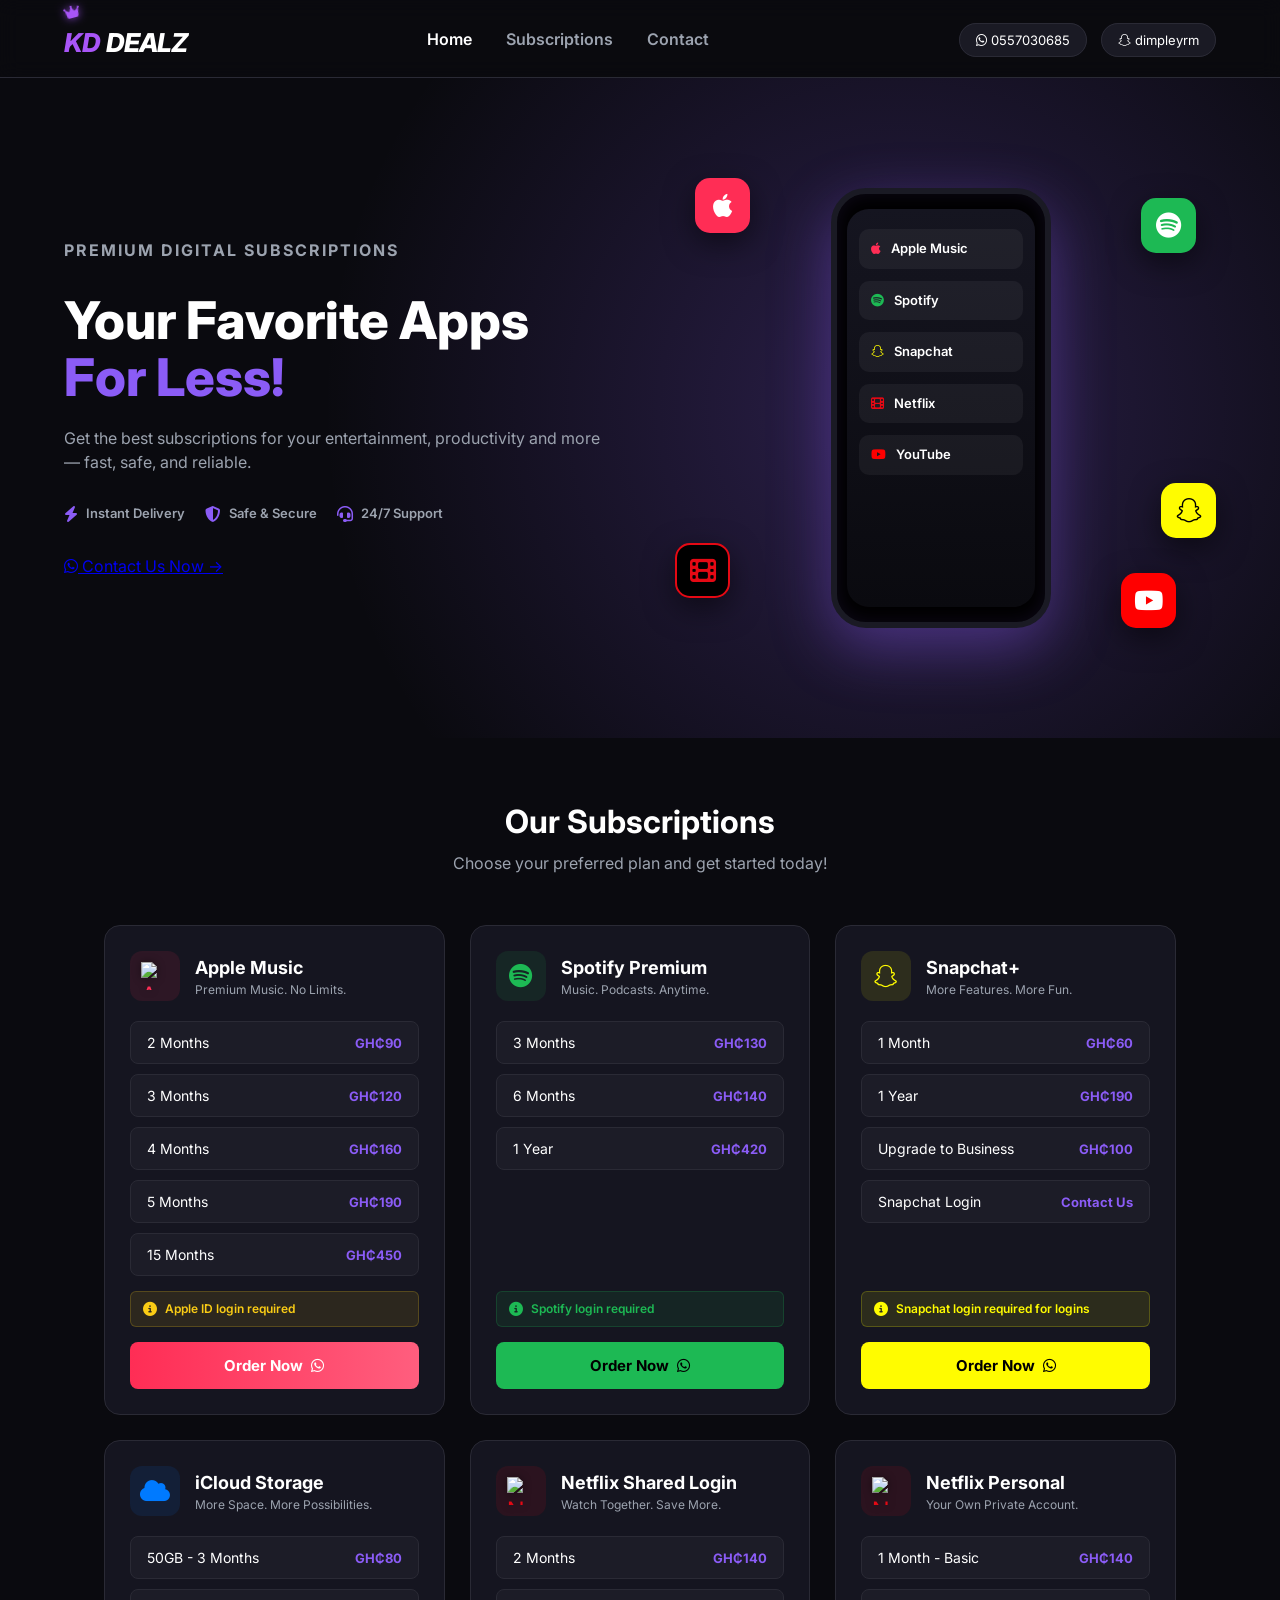
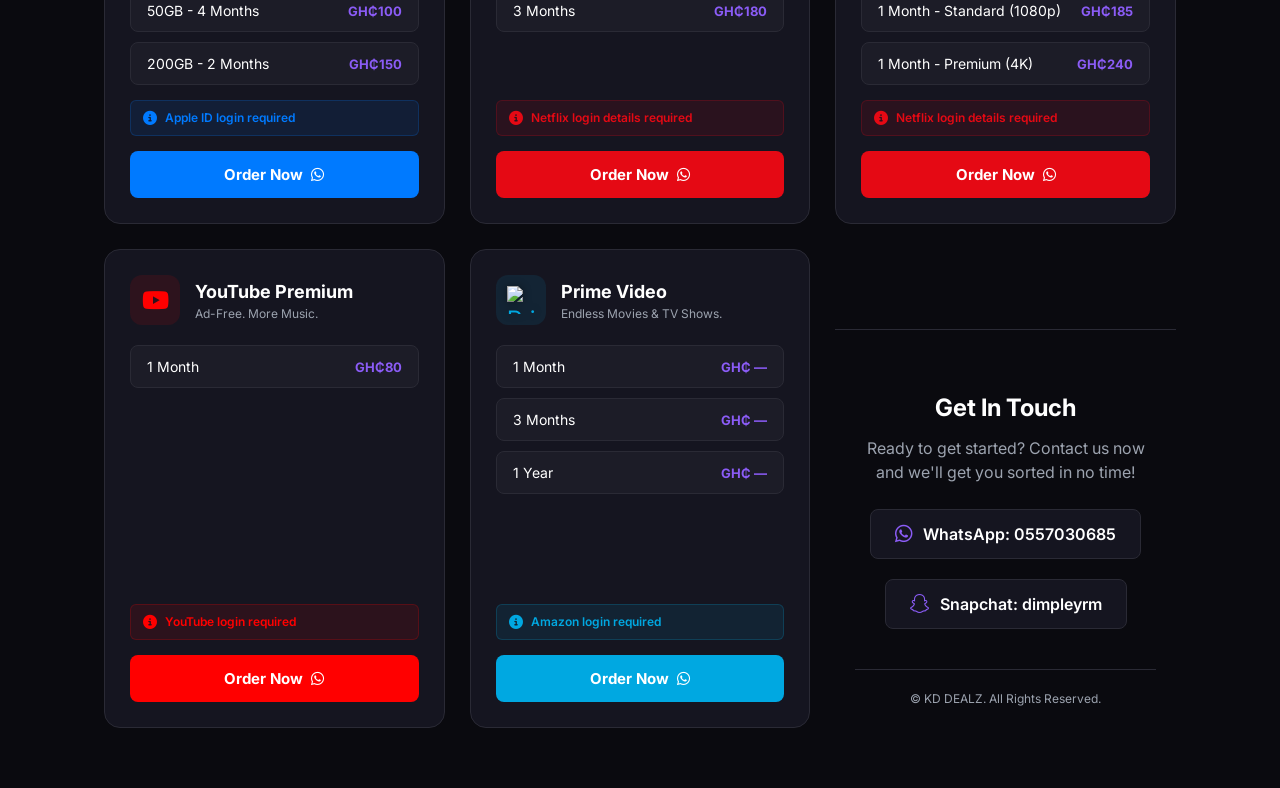
==== index.html @ 9f6598fe "Update index.html" ====
<!DOCTYPE html>
<html lang="en">
<head>
    <meta charset="UTF-8">
    <meta name="viewport" content="width=device-width, initial-scale=1.0">
    <title>KD Dealz | Premium Subscriptions</title>
    <link rel="stylesheet" href="style.css">
    <link rel="stylesheet" href="https://cdnjs.cloudflare.com/ajax/libs/font-awesome/6.4.0/css/all.min.css">
    <link href="https://fonts.googleapis.com/css2?family=Inter:wght@400;600;700;800&display=swap" rel="stylesheet">
</head>
<body>

    <!-- HEADER -->
    <header>
        <a href="#" class="logo">
    <span class="logo-kd">
        <i class="fas fa-crown crown-icon"></i>
        KD
    </span>
    <span class="logo-dealz">DEALZ</span>
</a>
        <nav>
            <a href="#" class="active">Home</a>
            <a href="#subscriptions">Subscriptions</a>
            <a href="#contact">Contact</a>
        </nav>
        <div class="header-contact">
            <a href="https://wa.me/233557030685" target="_blank" class="contact-btn"><i class="fab fa-whatsapp"></i> 0557030685</a>
            <a href="https://snapchat.com/add/dimpleyrm" target="_blank" class="contact-btn"><i class="fab fa-snapchat"></i> dimpleyrm</a>
        </div>
    </header>

       <!-- HERO -->
    <section class="hero">
        <div class="hero-content">
            <!-- Left side: Text -->
            <div class="hero-text">
                <p class="hero-subtitle">PREMIUM DIGITAL SUBSCRIPTIONS</p>
                <h1>Your Favorite Apps <br><span>For Less!</span></h1>
                <p>Get the best subscriptions for your entertainment, productivity and more — fast, safe, and reliable.</p>
                
                <div class="trust-badges">
                    <div class="badge"><i class="fas fa-bolt"></i><span>Instant Delivery</span></div>
                    <div class="badge"><i class="fas fa-shield-alt"></i><span>Safe & Secure</span></div>
                    <div class="badge"><i class="fas fa-headset"></i><span>24/7 Support</span></div>
                </div>

                <a href="https://wa.me/233557030685?text=Hello%20KD%20DEALZ,%20I%20need%20help%20with%20a%20subscription." target="_blank" class="cta-btn">
                    <i class="fab fa-whatsapp"></i> Contact Us Now &rarr;
                </a>
            </div>

            <!-- Right side: Phone Mockup -->
            <div class="hero-visual">
                <!-- Floating Icons -->
                <div class="floating-icon icon-apple-float"><i class="fab fa-apple"></i></div>
                <div class="floating-icon icon-spotify-float"><i class="fab fa-spotify"></i></div>
                <div class="floating-icon icon-snapchat-float"><i class="fab fa-snapchat"></i></div>
                <div class="floating-icon icon-netflix-float"><i class="fas fa-film"></i></div>
                <div class="floating-icon icon-youtube-float"><i class="fab fa-youtube"></i></div>

                <!-- Phone -->
                <div class="phone-mockup">
                    <div class="phone-screen">
                        <div class="app-row"><i class="fab fa-apple"></i> Apple Music</div>
                        <div class="app-row"><i class="fab fa-spotify"></i> Spotify</div>
                        <div class="app-row"><i class="fab fa-snapchat"></i> Snapchat</div>
                        <div class="app-row"><i class="fas fa-film"></i> Netflix</div>
                        <div class="app-row"><i class="fab fa-youtube"></i> YouTube</div>
                    </div>
                </div>
            </div>
        </div>
    </section>
    <!-- SUBSCRIPTIONS -->
    <section class="subscriptions" id="subscriptions">
        <h2 class="section-title">Our Subscriptions</h2>
        <p class="section-subtitle">Choose your preferred plan and get started today!</p>

        <div class="grid-container">
            
            <!-- APPLE MUSIC -->
            <div class="card">
                <div class="card-header">
                    <div class="card-icon apple-icon"><img src="https://cdn.simpleicons.org/applemusic/FF2D55" alt="Apple Music" width="28" height="28"></div>
                    <div><h3>Apple Music</h3><p>Premium Music. No Limits.</p></div>
                </div>
                <div class="options-list">
                    <button class="option-btn" data-service="Apple Music" data-plan="2 Months">2 Months <span class="price">GH₵90</span></button>
                    <button class="option-btn" data-service="Apple Music" data-plan="3 Months">3 Months <span class="price">GH₵120</span></button>
                    <button class="option-btn" data-service="Apple Music" data-plan="4 Months">4 Months <span class="price">GH₵160</span></button>
                    <button class="option-btn" data-service="Apple Music" data-plan="5 Months">5 Months <span class="price">GH₵190</span></button>
                    <button class="option-btn" data-service="Apple Music" data-plan="15 Months">15 Months <span class="price">GH₵450</span></button>
                </div>
                <div class="card-note"><i class="fas fa-info-circle"></i> Apple ID login required</div>
                <button class="order-btn btn-apple" data-service="Apple Music">Order Now <i class="fab fa-whatsapp"></i></button>
            </div>

                      <!-- SPOTIFY -->
            <div class="card">
                <div class="card-header">
                    <div class="card-icon spotify-icon"><i class="fab fa-spotify"></i></div>
                    <div><h3>Spotify Premium</h3><p>Music. Podcasts. Anytime.</p></div>
                </div>
                <div class="options-list">
                    <button class="option-btn" data-service="Spotify Premium" data-plan="3 Months">3 Months <span class="price">GH₵130</span></button>
                    <button class="option-btn" data-service="Spotify Premium" data-plan="6 Months">6 Months <span class="price">GH₵140</span></button>
                    <button class="option-btn" data-service="Spotify Premium" data-plan="1 Year">1 Year <span class="price">GH₵420</span></button>
                </div>
                
                <!-- ⚠️ ADDED THIS -->
                <div class="card-note spotify-note"><i class="fas fa-info-circle"></i> Spotify login required</div>

                <button class="order-btn btn-spotify" data-service="Spotify Premium">Order Now <i class="fab fa-whatsapp"></i></button>
            </div>
            <!-- SNAPCHAT+ -->
            <div class="card">
                <div class="card-header">
                    <div class="card-icon snapchat-icon"><i class="fab fa-snapchat"></i></div>
                    <div><h3>Snapchat+</h3><p>More Features. More Fun.</p></div>
                </div>
                <div class="options-list">
                    <button class="option-btn" data-service="Snapchat+" data-plan="1 Month">1 Month <span class="price">GH₵60</span></button>
                    <button class="option-btn" data-service="Snapchat+" data-plan="1 Year">1 Year <span class="price">GH₵190</span></button>
                    <button class="option-btn" data-service="Snapchat+" data-plan="Upgrade to Business">Upgrade to Business <span class="price">GH₵100</span></button>
                    <button class="option-btn" data-service="Snapchat+" data-plan="Snapchat Login">Snapchat Login <span class="price">Contact Us</span></button>
                </div>
                <div class="card-note snapchat-note"><i class="fas fa-info-circle"></i> Snapchat login required for logins</div>
                <button class="order-btn btn-snapchat" data-service="Snapchat+">Order Now <i class="fab fa-whatsapp"></i></button>
            </div>

            <!-- ICLOUD STORAGE -->
            <div class="card">
                <div class="card-header">
                    <div class="card-icon icloud-icon"><i class="fas fa-cloud"></i></div>
                    <div><h3>iCloud Storage</h3><p>More Space. More Possibilities.</p></div>
                </div>
                <div class="options-list">
                    <button class="option-btn" data-service="iCloud Storage" data-plan="50GB - 3 Months">50GB - 3 Months <span class="price">GH₵80</span></button>
                    <button class="option-btn" data-service="iCloud Storage" data-plan="50GB - 4 Months">50GB - 4 Months <span class="price">GH₵100</span></button>
                    <button class="option-btn" data-service="iCloud Storage" data-plan="200GB - 2 Months">200GB - 2 Months <span class="price">GH₵150</span></button>
                </div>
                <div class="card-note icloud-note"><i class="fas fa-info-circle"></i> Apple ID login required</div>
                <button class="order-btn btn-icloud" data-service="iCloud Storage">Order Now <i class="fab fa-whatsapp"></i></button>
            </div>

                       <!-- NETFLIX SHARED LOGIN -->
            <div class="card">
                <div class="card-header">
                    <div class="card-icon netflix-icon"><img src="https://cdn.simpleicons.org/netflix/E50914" alt="Netflix" width="28" height="28"></div>
                    <div><h3>Netflix Shared Login</h3><p>Watch Together. Save More.</p></div>
                </div>
                <div class="options-list">
                    <button class="option-btn" data-service="Netflix Shared Login" data-plan="2 Months">2 Months <span class="price">GH₵140</span></button>
                    <button class="option-btn" data-service="Netflix Shared Login" data-plan="3 Months">3 Months <span class="price">GH₵180</span></button>
                </div>
                <div class="card-note netflix-note"><i class="fas fa-info-circle"></i> Netflix login details required</div>
                <button class="order-btn btn-netflix" data-service="Netflix Shared Login">Order Now <i class="fab fa-whatsapp"></i></button>
            </div>
                       <!-- NETFLIX PERSONAL ACCOUNT -->
            <div class="card">
                <div class="card-header">
                    <div class="card-icon netflix-icon"><img src="https://cdn.simpleicons.org/netflix/E50914" alt="Netflix" width="28" height="28"></div>
                    <div><h3>Netflix Personal</h3><p>Your Own Private Account.</p></div>
                </div>
                <div class="options-list">
                    <button class="option-btn" data-service="Netflix Personal Account" data-plan="1 Month Basic">1 Month - Basic <span class="price">GH₵140</span></button>
                    <button class="option-btn" data-service="Netflix Personal Account" data-plan="1 Month Standard">1 Month - Standard (1080p) <span class="price">GH₵185</span></button>
                    <button class="option-btn" data-service="Netflix Personal Account" data-plan="1 Month Premium">1 Month - Premium (4K) <span class="price">GH₵240</span></button>
                </div>
                <div class="card-note netflix-note"><i class="fas fa-info-circle"></i> Netflix login details required</div>
                <button class="order-btn btn-netflix" data-service="Netflix Personal Account">Order Now <i class="fab fa-whatsapp"></i></button>
            </div>
            <!-- YOUTUBE PREMIUM -->
            <div class="card">
                <div class="card-header">
                    <div class="card-icon youtube-icon"><i class="fab fa-youtube"></i></div>
                    <div><h3>YouTube Premium</h3><p>Ad-Free. More Music.</p></div>
                </div>
                <div class="options-list">
                    <button class="option-btn" data-service="YouTube Premium" data-plan="1 Month">1 Month <span class="price">GH₵80</span></button>
                </div>
                
                <!-- ⚠️ ADDED THIS -->
                <div class="card-note youtube-note"><i class="fas fa-info-circle"></i> YouTube login required</div>

                <button class="order-btn btn-youtube" data-service="YouTube Premium">Order Now <i class="fab fa-whatsapp"></i></button>
            </div>
                        <!-- PRIME VIDEO -->
            <div class="card">
                <div class="card-header">
                    <div class="card-icon primevideo-icon"><img src="https://cdn.simpleicons.org/amazonprime/00A8E1" alt="Prime Video" width="28" height="28"></div>
                    <div><h3>Prime Video</h3><p>Endless Movies & TV Shows.</p></div>
                </div>
                <div class="options-list">
                    <button class="option-btn" data-service="Prime Video" data-plan="1 Month">1 Month <span class="price">GH₵ —</span></button>
                    <button class="option-btn" data-service="Prime Video" data-plan="3 Months">3 Months <span class="price">GH₵ —</span></button>
                    <button class="option-btn" data-service="Prime Video" data-plan="1 Year">1 Year <span class="price">GH₵ —</span></button>
                </div>
                <div class="card-note primevideo-note"><i class="fas fa-info-circle"></i> Amazon login required</div>
                <button class="order-btn btn-primevideo" data-service="Prime Video">Order Now <i class="fab fa-whatsapp"></i></button>
            </div>
    <!-- FOOTER -->
    <footer id="contact">
        <div class="footer-content">
            <h3>Get In Touch</h3>
            <p>Ready to get started? Contact us now and we'll get you sorted in no time!</p>
            <div class="footer-contact-links">
                <a href="https://wa.me/233557030685" target="_blank"><i class="fab fa-whatsapp"></i> WhatsApp: 0557030685</a>
                <a href="https://snapchat.com/add/dimpleyrm" target="_blank"><i class="fab fa-snapchat"></i> Snapchat: dimpleyrm</a>
            </div>
        </div>
     
       <p class="copyright">&copy; <span id="year"></span> KD DEALZ. All Rights Reserved.</p></p>
    </footer>

    <script src="script.js"></script>
</body>
</html>
---- style.css ----
:root {
    --bg-dark: #0a0a0f;
    --bg-card: #151520;
    --text-main: #ffffff;
    --text-muted: #9ca3af;
    --border-color: #2a2a35;
    --primary-btn: #8b5cf6;
    --apple: #ff2d55;
    --spotify: #1db954;
    --snapchat: #fffc00;
    --icloud: #007aff;
    --netflix: #e50914;
    --youtube: #ff0000;
}

/* =========================================
   KD DEALZ LOGO
   ========================================= */
.logo {
    display: flex;
    align-items: center;
    text-decoration: none;
    gap: 6px;
    font-weight: 800;
    position: relative;
}

.logo-kd {
    position: relative;
    font-size: 26px;
    font-weight: 800;
    color: #a855f7;
    font-style: italic;
    letter-spacing: -1px;
    padding-top: 8px;
}

.logo-dealz {
    font-size: 26px;
    font-weight: 800;
    color: #ffffff;
    font-style: italic;
    letter-spacing: -1px;
    padding-top: 8px;
}

.crown-icon {
    position: absolute;
    top: -10px;
    left: 0px;
    font-size: 14px;
    color: #a855f7;
    transform: rotate(-15deg);
    text-shadow: 0 0 8px rgba(168, 85, 247, 0.8);
}
* { margin: 0; padding: 0; box-sizing: border-box; font-family: 'Inter', sans-serif; scroll-behavior: smooth; }
body { background-color: var(--bg-dark); color: var(--text-main); line-height: 1.5; }

/* HEADER */
header { display: flex; justify-content: space-between; align-items: center; padding: 15px 5%; border-bottom: 1px solid var(--border-color); background: rgba(10, 10, 15, 0.9); backdrop-filter: blur(10px); position: sticky; top: 0; z-index: 100; }
.logo { font-size: 24px; font-weight: 800; color: #a855f7; }
nav a { color: var(--text-muted); text-decoration: none; margin: 0 15px; font-weight: 600; }
nav a.active, nav a:hover { color: white; }
.contact-btn { background: #1a1a24; border: 1px solid var(--border-color); color: white; padding: 8px 16px; border-radius: 20px; font-size: 13px; text-decoration: none; margin-left: 10px; }

/* HERO */
.hero { 
    padding: 80px 5%; 
    background: radial-gradient(circle at 70% 50%, rgba(139, 92, 246, 0.25) 0%, transparent 60%);
    overflow: hidden;
    position: relative;
}

.hero-content {
    max-width: 1200px;
    margin: 0 auto;
    display: grid;
    grid-template-columns: 1fr 1fr;
    gap: 50px;
    align-items: center;
}

.hero-text { text-align: left; }
.hero-subtitle { 
    font-size: 12px; 
    letter-spacing: 2px; 
    color: var(--primary-btn); 
    font-weight: 700; 
    margin-bottom: 15px; 
}
.hero h1 { font-size: 52px; font-weight: 800; margin-bottom: 20px; line-height: 1.1; }
.hero h1 span { color: var(--primary-btn); }
.hero-text > p { color: var(--text-muted); margin-bottom: 30px; font-size: 16px; }

.trust-badges { display: flex; justify-content: flex-start; gap: 20px; flex-wrap: wrap; margin-bottom: 30px; }
.badge { display: flex; align-items: center; gap: 8px; color: var(--text-muted); font-size: 13px; font-weight: 600; }
.badge i { color: var(--primary-btn); font-size: 16px; }

/* PHONE MOCKUP & FLOATING ICONS */
.hero-visual {
    position: relative;
    height: 500px;
    display: flex;
    justify-content: center;
    align-items: center;
}

.phone-mockup {
    width: 220px;
    height: 440px;
    background: #000;
    border-radius: 35px;
    border: 6px solid #1a1a24;
    box-shadow: 0 20px 60px rgba(139, 92, 246, 0.4), inset 0 0 20px rgba(139, 92, 246, 0.1);
    padding: 15px 10px;
    position: relative;
    z-index: 5;
}

.phone-screen {
    background: linear-gradient(180deg, #151520 0%, #0a0a0f 100%);
    height: 100%;
    border-radius: 22px;
    padding: 20px 12px;
    display: flex;
    flex-direction: column;
    gap: 12px;
}

.app-row {
    display: flex;
    align-items: center;
    gap: 10px;
    background: rgba(255, 255, 255, 0.05);
    padding: 10px 12px;
    border-radius: 10px;
    font-size: 13px;
    font-weight: 600;
    color: white;
}

.app-row:nth-child(1) i { color: #ff2d55; }
.app-row:nth-child(2) i { color: #1db954; }
.app-row:nth-child(3) i { color: #fffc00; }
.app-row:nth-child(4) i { color: #e50914; }
.app-row:nth-child(5) i { color: #ff0000; }

/* Floating Icons */
.floating-icon {
    position: absolute;
    width: 55px;
    height: 55px;
    border-radius: 15px;
    display: flex;
    align-items: center;
    justify-content: center;
    font-size: 26px;
    box-shadow: 0 10px 30px rgba(0,0,0,0.5);
    z-index: 10;
    animation: float 3s ease-in-out infinite;
}

@keyframes float {
    0%, 100% { transform: translateY(0px); }
    50% { transform: translateY(-10px); }
}

.icon-apple-float { background: #ff2d55; color: white; top: 20px; left: 30px; animation-delay: 0s; }
.icon-spotify-float { background: #1db954; color: white; top: 40px; right: 20px; animation-delay: 0.5s; }
.icon-snapchat-float { background: #fffc00; color: black; bottom: 120px; right: 0px; animation-delay: 1s; }
.icon-netflix-float { background: #000; color: #e50914; bottom: 60px; left: 10px; animation-delay: 1.5s; border: 2px solid #e50914; }
.icon-youtube-float { background: #ff0000; color: white; bottom: 30px; right: 40px; animation-delay: 2s; }

/* Responsive Hero */
@media (max-width: 900px) {
    .hero-content { grid-template-columns: 1fr; text-align: center; }
    .hero-text { text-align: center; }
    .trust-badges { justify-content: center; }
    .hero h1 { font-size: 38px; }
    .hero-visual { height: 450px; }
    .phone-mockup { width: 190px; height: 380px; }
    .floating-icon { width: 45px; height: 45px; font-size: 20px; }
}
/* SUBSCRIPTIONS */
.subscriptions { padding: 60px 5%; max-width: 1200px; margin: 0 auto; }
.section-title { text-align: center; font-size: 32px; margin-bottom: 5px; }
.section-subtitle { text-align: center; color: var(--text-muted); margin-bottom: 50px; }
.grid-container { display: grid; grid-template-columns: repeat(auto-fit, minmax(320px, 1fr)); gap: 25px; }

/* CARDS */
.card { background-color: var(--bg-card); border-radius: 16px; padding: 25px; border: 1px solid var(--border-color); display: flex; flex-direction: column; }
.card-header { display: flex; align-items: center; gap: 15px; margin-bottom: 20px; }
.card-icon { width: 50px; height: 50px; border-radius: 12px; display: flex; align-items: center; justify-content: center; font-size: 24px; }
.card-header h3 { font-size: 18px; }
.card-header p { font-size: 12px; color: var(--text-muted); }

.apple-icon { background: rgba(255, 45, 85, 0.1); color: var(--apple); }
.spotify-icon { background: rgba(29, 185, 84, 0.1); color: var(--spotify); }
.snapchat-icon { background: rgba(255, 252, 0, 0.1); color: var(--snapchat); }
.icloud-icon { background: rgba(0, 122, 255, 0.1); color: var(--icloud); }
.netflix-icon { background: rgba(229, 9, 20, 0.1); color: var(--netflix); }
.youtube-icon { background: rgba(255, 0, 0, 0.1); color: var(--youtube); }

/* OPTIONS */
.options-list { display: flex; flex-direction: column; gap: 10px; margin-bottom: 15px; flex-grow: 1; }
.option-btn { display: flex; justify-content: space-between; align-items: center; background: rgba(255, 255, 255, 0.03); border: 1px solid var(--border-color); padding: 12px 16px; border-radius: 8px; font-size: 14px; color: white; cursor: pointer; transition: background 0.2s; }
.option-btn:hover { background: rgba(255, 255, 255, 0.08); }
.price { color: var(--primary-btn); font-weight: 700; font-size: 13px; }

/* CARD NOTES */
.card-note { font-size: 12px; color: #facc15; background: rgba(250, 204, 21, 0.1); border: 1px solid rgba(250, 204, 21, 0.2); padding: 8px 12px; border-radius: 6px; margin-bottom: 15px; display: flex; align-items: center; gap: 8px; font-weight: 600; }
.card-note i { font-size: 14px; }
.netflix-note { color: #e50914; background: rgba(229, 9, 20, 0.1); border: 1px solid rgba(229, 9, 20, 0.2); }
.snapchat-note { color: #fffc00; background: rgba(255, 252, 0, 0.1); border: 1px solid rgba(255, 252, 0, 0.2); }
.icloud-note { color: #007aff; background: rgba(0, 122, 255, 0.1); border: 1px solid rgba(0, 122, 255, 0.2); }

/* BUTTONS */
.order-btn { width: 100%; padding: 14px; border: none; border-radius: 8px; font-weight: 700; font-size: 15px; cursor: pointer; display: flex; justify-content: center; align-items: center; gap: 8px; color: white; transition: opacity 0.3s; }
.order-btn:hover { opacity: 0.8; }
.btn-apple { background: linear-gradient(90deg, #ff2d55, #ff5e7e); }
.btn-spotify { background: var(--spotify); color: #000; }
.btn-snapchat { background: var(--snapchat); color: #000; }
.btn-icloud { background: var(--icloud); }
.btn-netflix { background: var(--netflix); }
.btn-youtube { background: var(--youtube); }

/* FOOTER */
footer { text-align: center; padding: 60px 20px 20px; border-top: 1px solid var(--border-color); margin-top: 80px; background: #0a0a0f; }
.footer-content h3 { font-size: 24px; margin-bottom: 10px; }
.footer-content p { color: var(--text-muted); margin-bottom: 25px; }
.footer-contact-links { display: flex; justify-content: center; gap: 20px; flex-wrap: wrap; margin-bottom: 40px; }
.footer-contact-links a { display: flex; align-items: center; gap: 10px; background: var(--bg-card); border: 1px solid var(--border-color); padding: 12px 24px; border-radius: 8px; color: white; text-decoration: none; font-weight: 600; transition: background 0.3s; }
.footer-contact-links a:hover { background: #2a2a35; }
.footer-contact-links i { font-size: 20px; color: var(--primary-btn); }
.copyright { color: var(--text-muted); font-size: 12px; border-top: 1px solid var(--border-color); padding-top: 20px; }

/* RESPONSIVE */
@media (max-width: 768px) {
    header { flex-direction: column; gap: 15px; }
    .hero h1 { font-size: 32px; }
    .header-contact { display: none; }
}

/* --- SPOTIFY SPECIFIC NOTE --- */
.spotify-note {
    color: #1db954; /* Spotify Green */
    background: rgba(29, 185, 84, 0.1);
    border: 1px solid rgba(29, 185, 84, 0.2);
}

/* --- YOUTUBE SPECIFIC NOTE --- */
.youtube-note {
    color: #ff0000; /* YouTube Red */
    background: rgba(255, 0, 0, 0.1);
    border: 1px solid rgba(255, 0, 0, 0.2);
}
/* --- OFFICIAL LOGO IMAGES --- */
.card-icon img {
    filter: drop-shadow(0 0 4px rgba(0, 0, 0, 0.4));
}

/* --- PRIME VIDEO STYLES --- */
.primevideo-icon { 
    background: rgba(0, 168, 225, 0.1); 
    color: #00A8E1; 
}

.primevideo-note {
    color: #00A8E1;
    background: rgba(0, 168, 225, 0.1);
    border: 1px solid rgba(0, 168, 225, 0.2);
}

.btn-primevideo {
    background: #00A8E1;
    color: white;
}
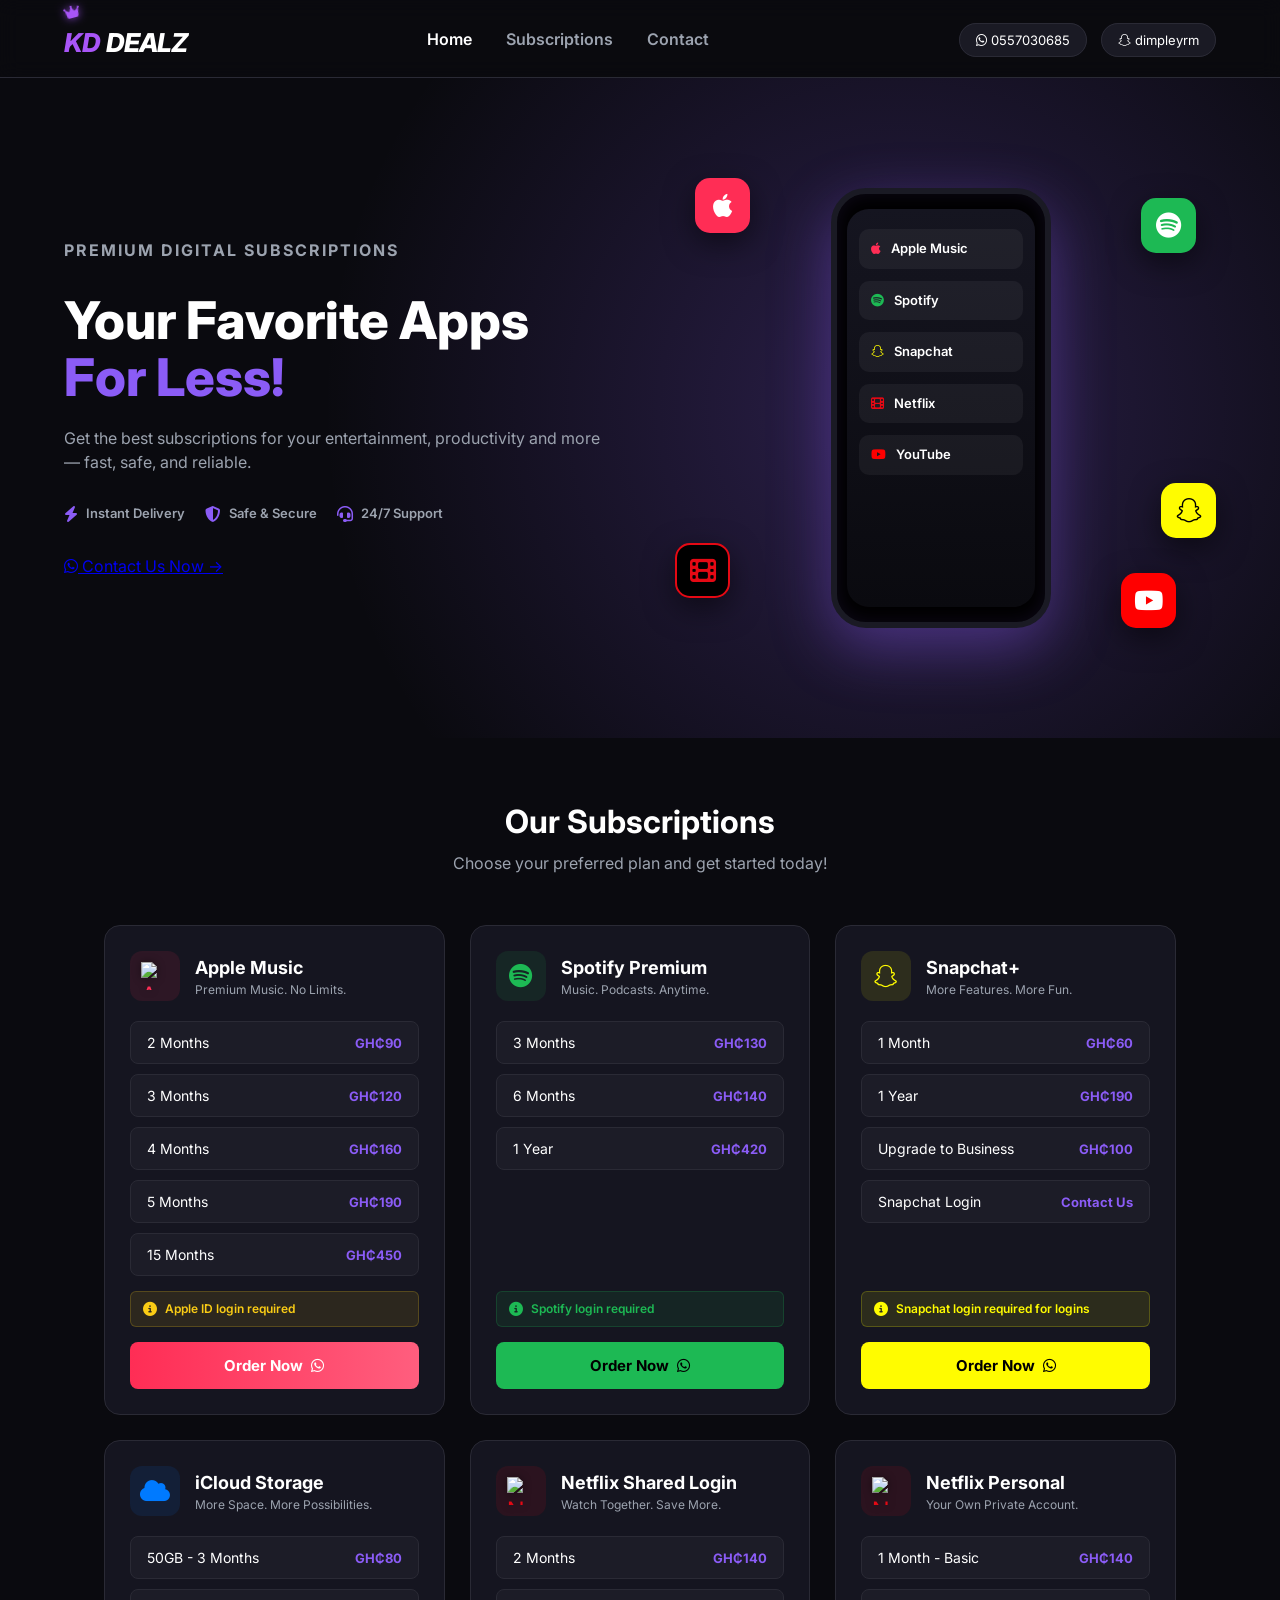
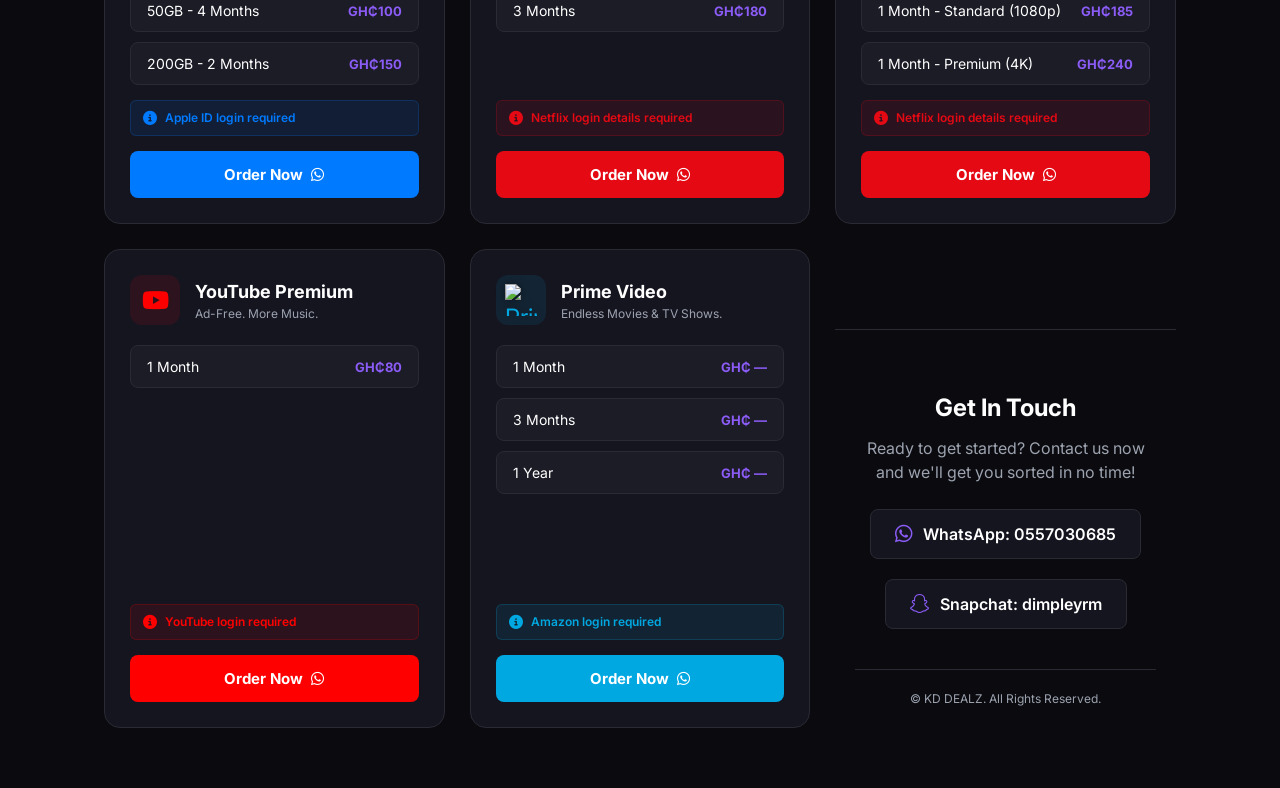
==== commit 34024f3d: "Update index.html" ====
--- a/index.html
+++ b/index.html
@@ -189,7 +189,7 @@
                         <!-- PRIME VIDEO -->
             <div class="card">
                 <div class="card-header">
-                    <div class="card-icon primevideo-icon"><img src="https://cdn.simpleicons.org/amazonprime/00A8E1" alt="Prime Video" width="28" height="28"></div>
+                    <div class="card-icon primevideo-icon"><img src="https://upload.wikimedia.org/wikipedia/commons/1/11/Amazon_Prime_Video_logo_%282022%29.svg" alt="Prime Video" width="32" height="32"></div>
                     <div><h3>Prime Video</h3><p>Endless Movies & TV Shows.</p></div>
                 </div>
                 <div class="options-list">
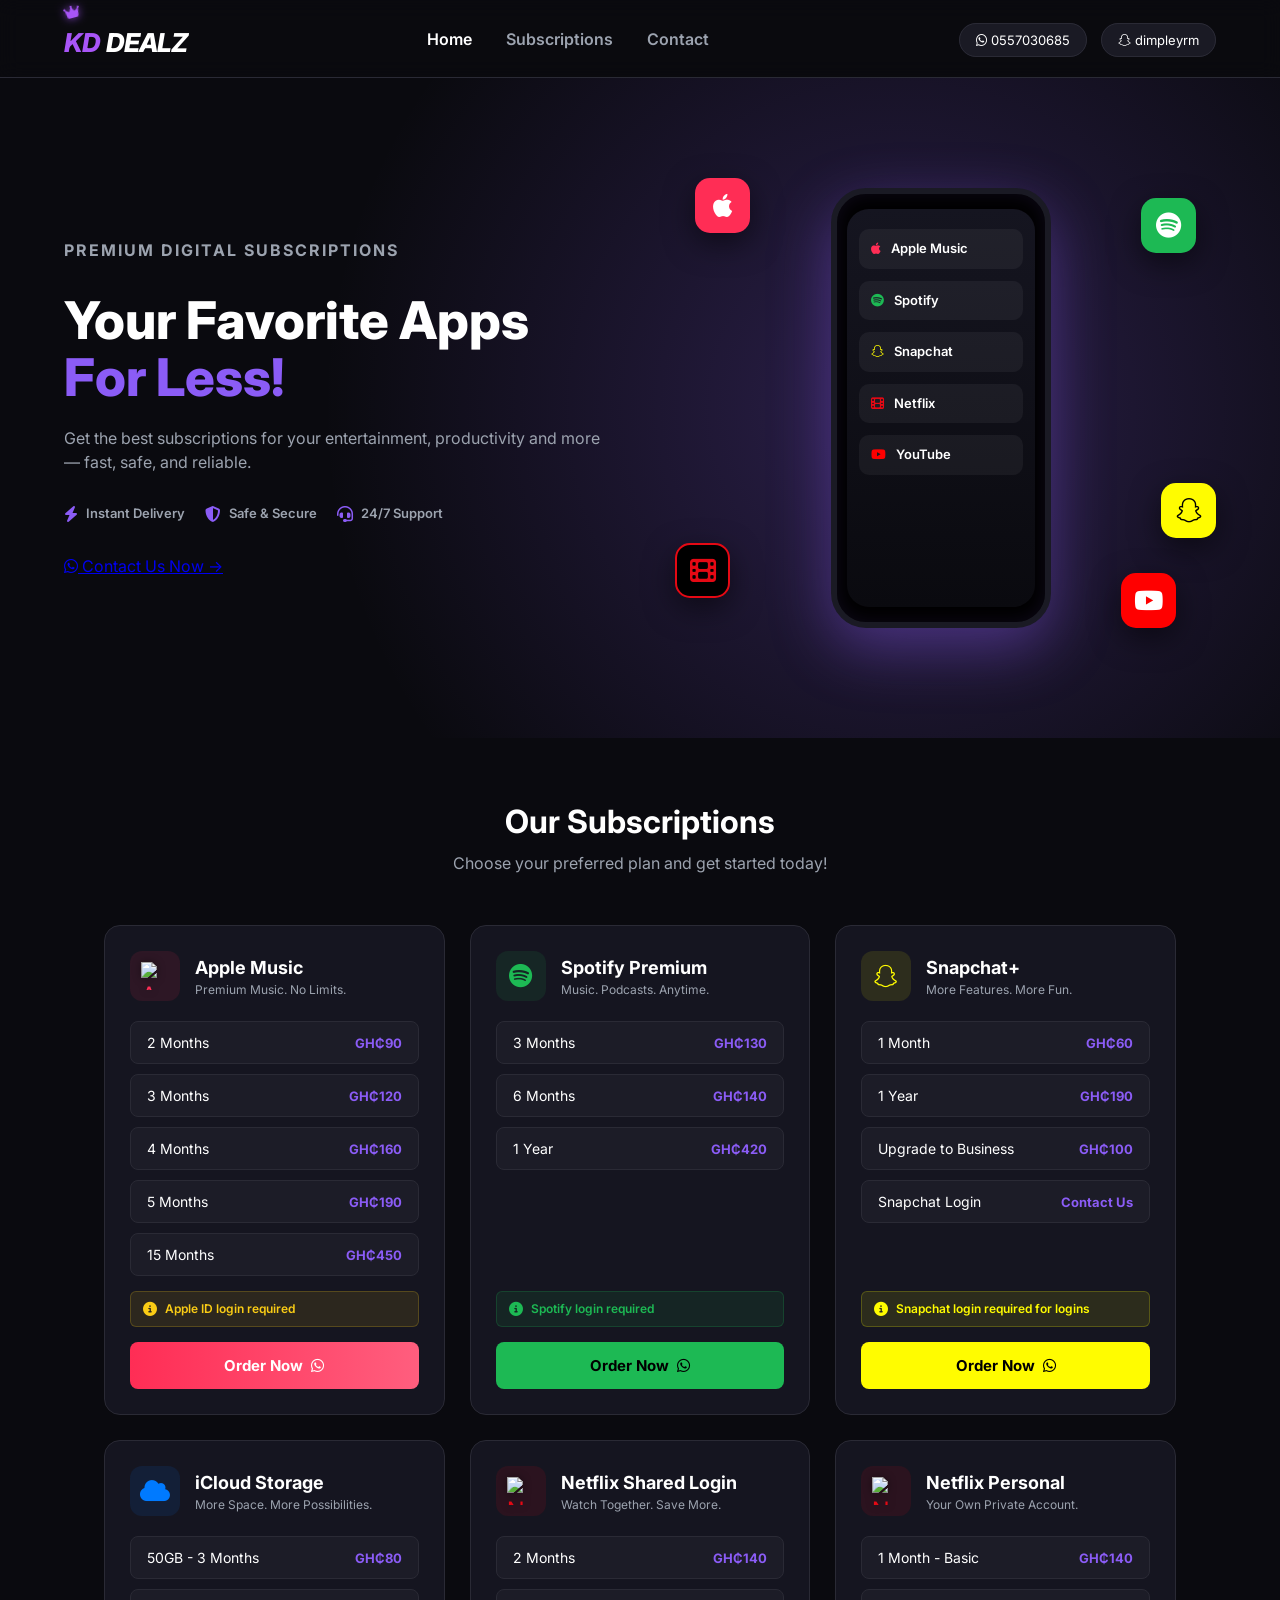
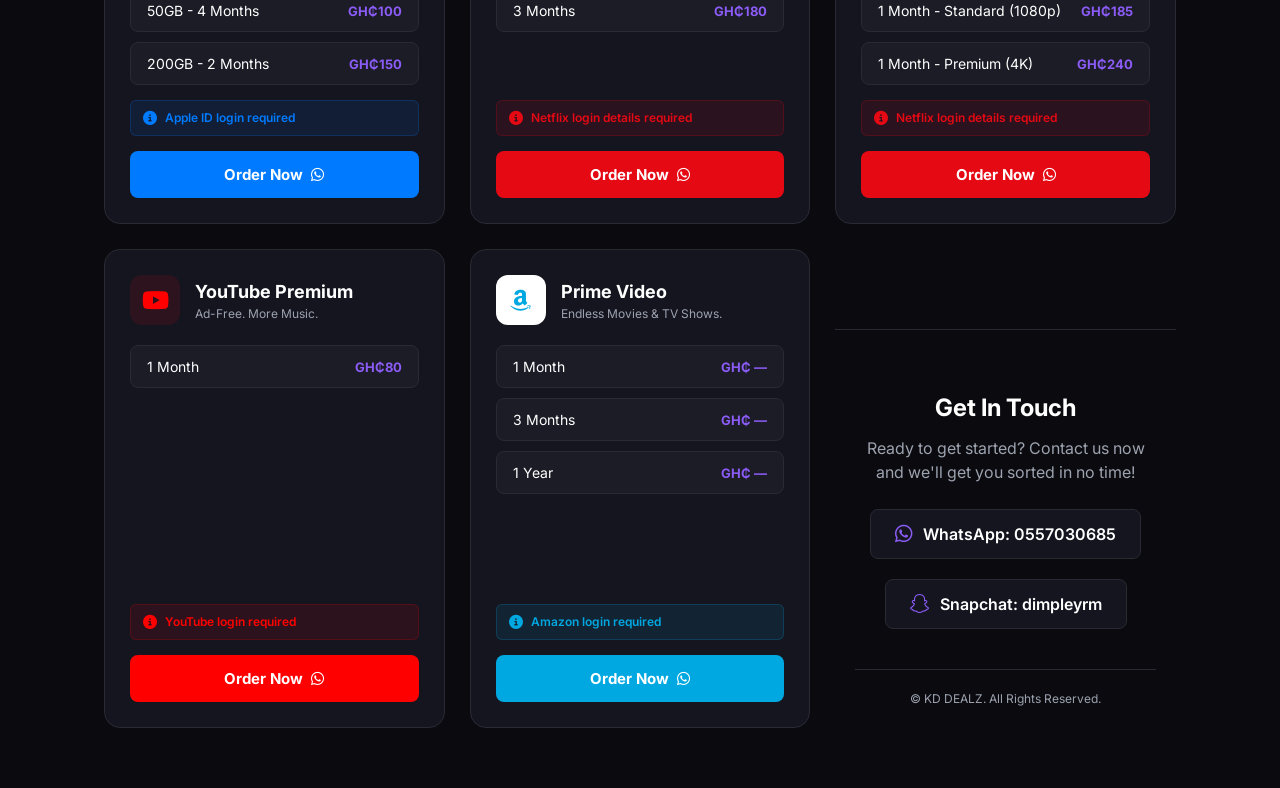
==== commit 4464d7ff: "Update index.html" ====
--- a/index.html
+++ b/index.html
@@ -189,7 +189,7 @@
                         <!-- PRIME VIDEO -->
             <div class="card">
                 <div class="card-header">
-                    <div class="card-icon primevideo-icon"><img src="https://upload.wikimedia.org/wikipedia/commons/1/11/Amazon_Prime_Video_logo_%282022%29.svg" alt="Prime Video" width="32" height="32"></div>
+                    <div class="card-icon primevideo-icon"><i class="fab fa-amazon"></i></div>
                     <div><h3>Prime Video</h3><p>Endless Movies & TV Shows.</p></div>
                 </div>
                 <div class="options-list">
--- a/style.css
+++ b/style.css
@@ -275,3 +275,8 @@
     background: #00A8E1;
     color: white;
 }
+.primevideo-icon {
+    background: #ffffff;
+    padding: 6px;
+    border-radius: 12px;
+}
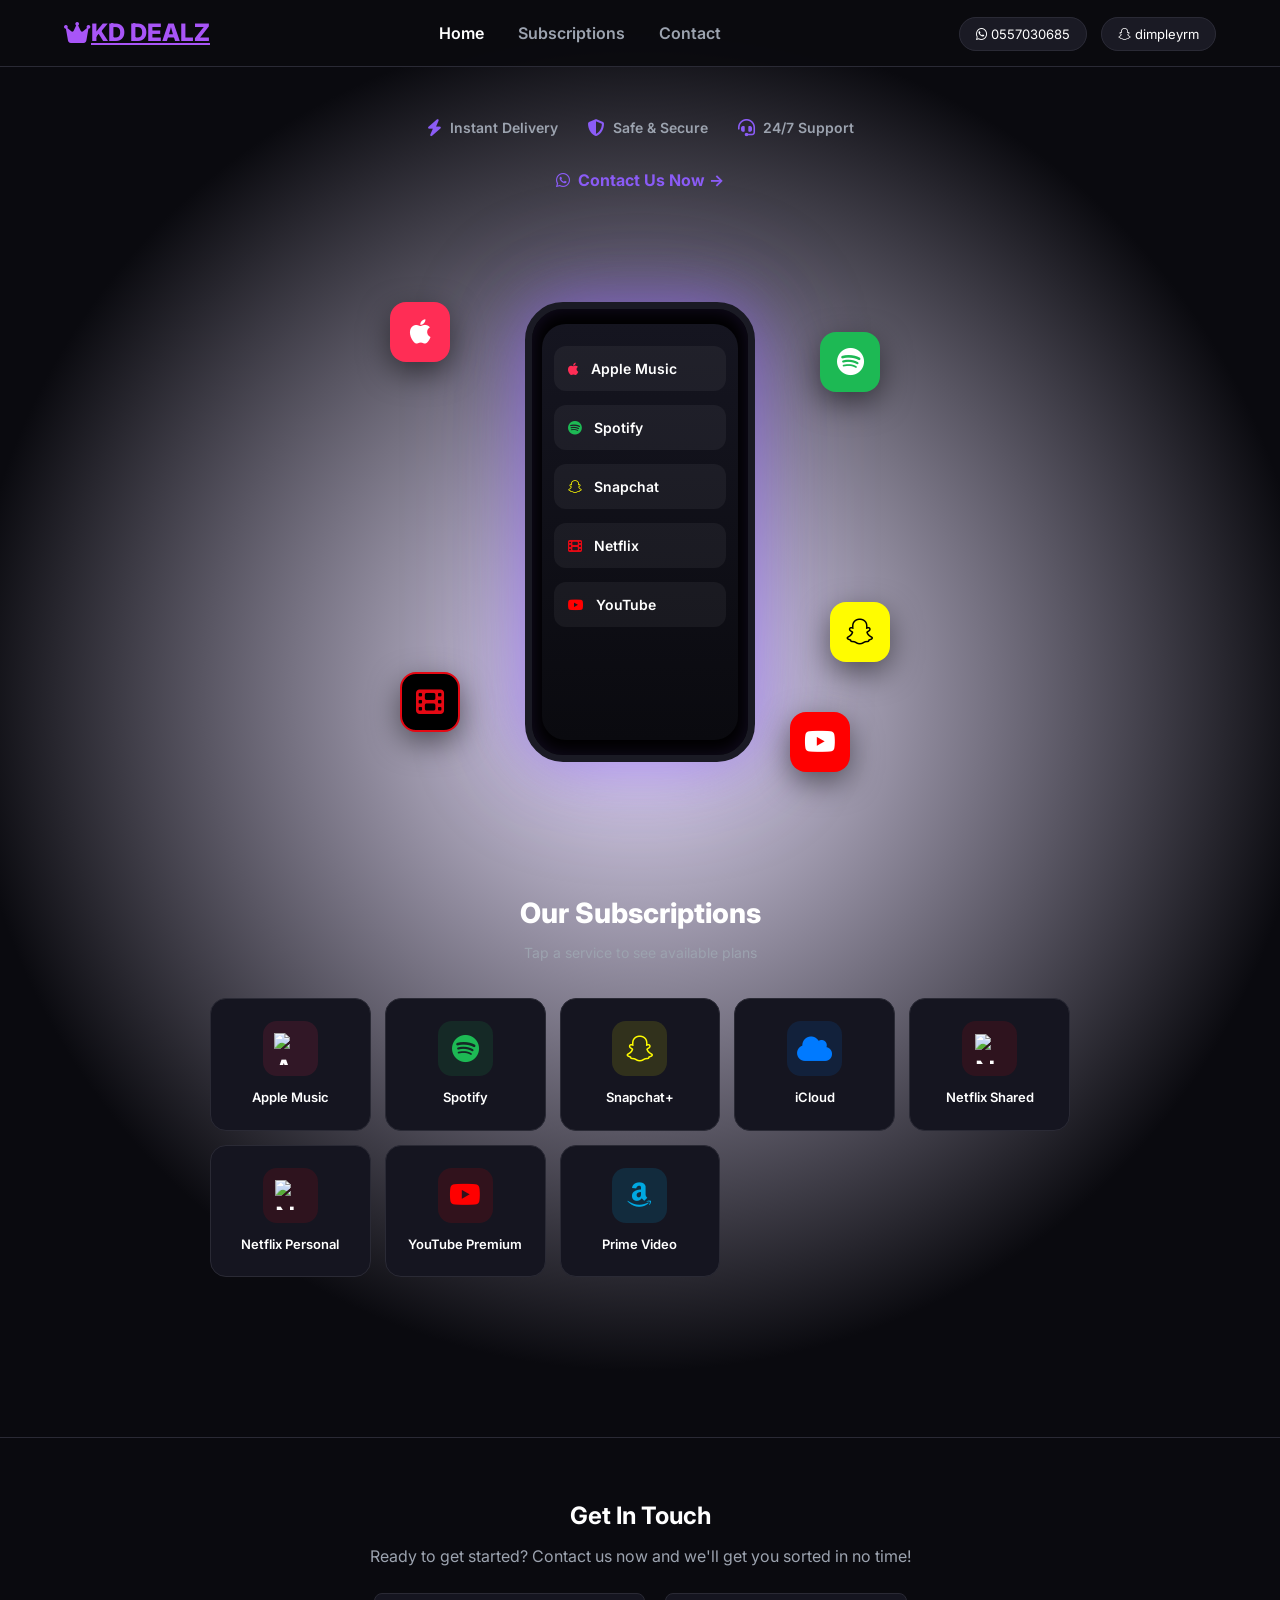
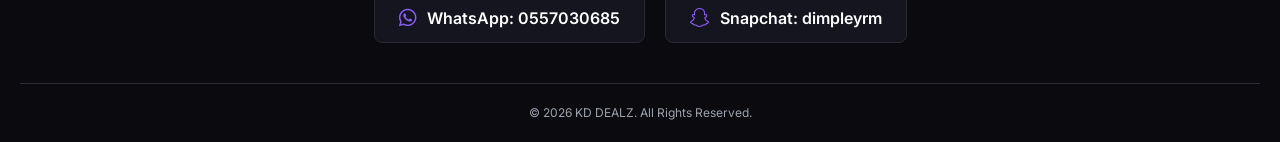
==== commit 5c0e9b4a: "Add files via upload" ====
--- a/index.html
+++ b/index.html
@@ -3,25 +3,23 @@
 <head>
     <meta charset="UTF-8">
     <meta name="viewport" content="width=device-width, initial-scale=1.0">
-    <title>KD Dealz | Premium Subscriptions</title>
+    <title>KD Dealz | Premium Subscriptions For Less</title>
+    <meta name="description" content="Get Apple Music, Spotify, Netflix, YouTube Premium, Snapchat+ and more at unbeatable prices. Instant delivery, safe & secure.">
     <link rel="stylesheet" href="style.css">
     <link rel="stylesheet" href="https://cdnjs.cloudflare.com/ajax/libs/font-awesome/6.4.0/css/all.min.css">
     <link href="https://fonts.googleapis.com/css2?family=Inter:wght@400;600;700;800&display=swap" rel="stylesheet">
 </head>
-<body>
+<body class="home-page">
 
     <!-- HEADER -->
     <header>
-        <a href="#" class="logo">
-    <span class="logo-kd">
-        <i class="fas fa-crown crown-icon"></i>
-        KD
-    </span>
-    <span class="logo-dealz">DEALZ</span>
-</a>
+        <a href="index.html" class="logo">
+            <span class="logo-kd"><i class="fas fa-crown crown-icon"></i>KD</span>
+            <span class="logo-dealz">DEALZ</span>
+        </a>
         <nav>
-            <a href="#" class="active">Home</a>
-            <a href="#subscriptions">Subscriptions</a>
+            <a href="index.html" class="active">Home</a>
+            <a href="#services">Subscriptions</a>
             <a href="#contact">Contact</a>
         </nav>
         <div class="header-contact">
@@ -30,176 +28,85 @@
         </div>
     </header>
 
-       <!-- HERO -->
-    <section class="hero">
-        <div class="hero-content">
-            <!-- Left side: Text -->
-            <div class="hero-text">
-                <p class="hero-subtitle">PREMIUM DIGITAL SUBSCRIPTIONS</p>
-                <h1>Your Favorite Apps <br><span>For Less!</span></h1>
-                <p>Get the best subscriptions for your entertainment, productivity and more — fast, safe, and reliable.</p>
-                
-                <div class="trust-badges">
-                    <div class="badge"><i class="fas fa-bolt"></i><span>Instant Delivery</span></div>
-                    <div class="badge"><i class="fas fa-shield-alt"></i><span>Safe & Secure</span></div>
-                    <div class="badge"><i class="fas fa-headset"></i><span>24/7 Support</span></div>
-                </div>
+    <!-- HOME HERO -->
+    <section class="home-hero">
 
-                <a href="https://wa.me/233557030685?text=Hello%20KD%20DEALZ,%20I%20need%20help%20with%20a%20subscription." target="_blank" class="cta-btn">
-                    <i class="fab fa-whatsapp"></i> Contact Us Now &rarr;
-                </a>
-            </div>
+        <div class="home-trust-badges">
+            <div class="home-badge"><i class="fas fa-bolt"></i><span>Instant Delivery</span></div>
+            <div class="home-badge"><i class="fas fa-shield-alt"></i><span>Safe &amp; Secure</span></div>
+            <div class="home-badge"><i class="fas fa-headset"></i><span>24/7 Support</span></div>
+        </div>
 
-            <!-- Right side: Phone Mockup -->
-            <div class="hero-visual">
-                <!-- Floating Icons -->
-                <div class="floating-icon icon-apple-float"><i class="fab fa-apple"></i></div>
-                <div class="floating-icon icon-spotify-float"><i class="fab fa-spotify"></i></div>
-                <div class="floating-icon icon-snapchat-float"><i class="fab fa-snapchat"></i></div>
-                <div class="floating-icon icon-netflix-float"><i class="fas fa-film"></i></div>
-                <div class="floating-icon icon-youtube-float"><i class="fab fa-youtube"></i></div>
+        <a href="https://wa.me/233557030685?text=Hello%20KD%20DEALZ,%20I%20need%20help%20with%20a%20subscription." target="_blank" class="home-contact-link">
+            <i class="fab fa-whatsapp"></i> Contact Us Now &rarr;
+        </a>
 
-                <!-- Phone -->
-                <div class="phone-mockup">
-                    <div class="phone-screen">
-                        <div class="app-row"><i class="fab fa-apple"></i> Apple Music</div>
-                        <div class="app-row"><i class="fab fa-spotify"></i> Spotify</div>
-                        <div class="app-row"><i class="fab fa-snapchat"></i> Snapchat</div>
-                        <div class="app-row"><i class="fas fa-film"></i> Netflix</div>
-                        <div class="app-row"><i class="fab fa-youtube"></i> YouTube</div>
-                    </div>
+    </section>
+
+    <!-- PHONE VISUAL -->
+    <section class="home-visual-section">
+        <div class="home-visual-wrapper">
+            <!-- Floating Icons -->
+            <div class="home-float home-float-apple"><i class="fab fa-apple"></i></div>
+            <div class="home-float home-float-spotify"><i class="fab fa-spotify"></i></div>
+            <div class="home-float home-float-snapchat"><i class="fab fa-snapchat"></i></div>
+            <div class="home-float home-float-netflix"><i class="fas fa-film"></i></div>
+            <div class="home-float home-float-youtube"><i class="fab fa-youtube"></i></div>
+
+            <!-- Phone -->
+            <div class="home-phone">
+                <div class="home-phone-screen">
+                    <a href="apple-music.html" class="home-app-row"><i class="fab fa-apple"></i> Apple Music</a>
+                    <a href="spotify.html" class="home-app-row"><i class="fab fa-spotify"></i> Spotify</a>
+                    <a href="snapchat.html" class="home-app-row"><i class="fab fa-snapchat"></i> Snapchat</a>
+                    <a href="netflix-shared.html" class="home-app-row"><i class="fas fa-film"></i> Netflix</a>
+                    <a href="youtube.html" class="home-app-row"><i class="fab fa-youtube"></i> YouTube</a>
                 </div>
             </div>
         </div>
     </section>
-    <!-- SUBSCRIPTIONS -->
-    <section class="subscriptions" id="subscriptions">
-        <h2 class="section-title">Our Subscriptions</h2>
-        <p class="section-subtitle">Choose your preferred plan and get started today!</p>
 
-        <div class="grid-container">
-            
-            <!-- APPLE MUSIC -->
-            <div class="card">
-                <div class="card-header">
-                    <div class="card-icon apple-icon"><img src="https://cdn.simpleicons.org/applemusic/FF2D55" alt="Apple Music" width="28" height="28"></div>
-                    <div><h3>Apple Music</h3><p>Premium Music. No Limits.</p></div>
-                </div>
-                <div class="options-list">
-                    <button class="option-btn" data-service="Apple Music" data-plan="2 Months">2 Months <span class="price">GH₵90</span></button>
-                    <button class="option-btn" data-service="Apple Music" data-plan="3 Months">3 Months <span class="price">GH₵120</span></button>
-                    <button class="option-btn" data-service="Apple Music" data-plan="4 Months">4 Months <span class="price">GH₵160</span></button>
-                    <button class="option-btn" data-service="Apple Music" data-plan="5 Months">5 Months <span class="price">GH₵190</span></button>
-                    <button class="option-btn" data-service="Apple Music" data-plan="15 Months">15 Months <span class="price">GH₵450</span></button>
-                </div>
-                <div class="card-note"><i class="fas fa-info-circle"></i> Apple ID login required</div>
-                <button class="order-btn btn-apple" data-service="Apple Music">Order Now <i class="fab fa-whatsapp"></i></button>
-            </div>
+    <!-- SERVICES GRID -->
+    <section class="home-services" id="services">
+        <h2 class="home-section-title">Our Subscriptions</h2>
+        <p class="home-section-sub">Tap a service to see available plans</p>
 
-                      <!-- SPOTIFY -->
-            <div class="card">
-                <div class="card-header">
-                    <div class="card-icon spotify-icon"><i class="fab fa-spotify"></i></div>
-                    <div><h3>Spotify Premium</h3><p>Music. Podcasts. Anytime.</p></div>
-                </div>
-                <div class="options-list">
-                    <button class="option-btn" data-service="Spotify Premium" data-plan="3 Months">3 Months <span class="price">GH₵130</span></button>
-                    <button class="option-btn" data-service="Spotify Premium" data-plan="6 Months">6 Months <span class="price">GH₵140</span></button>
-                    <button class="option-btn" data-service="Spotify Premium" data-plan="1 Year">1 Year <span class="price">GH₵420</span></button>
-                </div>
-                
-                <!-- ⚠️ ADDED THIS -->
-                <div class="card-note spotify-note"><i class="fas fa-info-circle"></i> Spotify login required</div>
+        <div class="home-services-grid">
+            <a href="apple-music.html" class="home-tile">
+                <div class="home-tile-icon home-tile-apple"><img src="https://cdn.simpleicons.org/applemusic/FF2D55" alt="Apple Music" width="32" height="32"></div>
+                <span>Apple Music</span>
+            </a>
+            <a href="spotify.html" class="home-tile">
+                <div class="home-tile-icon home-tile-spotify"><i class="fab fa-spotify"></i></div>
+                <span>Spotify</span>
+            </a>
+            <a href="snapchat.html" class="home-tile">
+                <div class="home-tile-icon home-tile-snapchat"><i class="fab fa-snapchat"></i></div>
+                <span>Snapchat+</span>
+            </a>
+            <a href="icloud.html" class="home-tile">
+                <div class="home-tile-icon home-tile-icloud"><i class="fas fa-cloud"></i></div>
+                <span>iCloud</span>
+            </a>
+            <a href="netflix-shared.html" class="home-tile">
+                <div class="home-tile-icon home-tile-netflix"><img src="https://cdn.simpleicons.org/netflix/E50914" alt="Netflix" width="30" height="30"></div>
+                <span>Netflix Shared</span>
+            </a>
+            <a href="netflix-personal.html" class="home-tile">
+                <div class="home-tile-icon home-tile-netflix"><img src="https://cdn.simpleicons.org/netflix/E50914" alt="Netflix" width="30" height="30"></div>
+                <span>Netflix Personal</span>
+            </a>
+            <a href="youtube.html" class="home-tile">
+                <div class="home-tile-icon home-tile-youtube"><i class="fab fa-youtube"></i></div>
+                <span>YouTube Premium</span>
+            </a>
+            <a href="prime-video.html" class="home-tile">
+                <div class="home-tile-icon home-tile-prime"><i class="fab fa-amazon"></i></div>
+                <span>Prime Video</span>
+            </a>
+        </div>
+    </section>
 
-                <button class="order-btn btn-spotify" data-service="Spotify Premium">Order Now <i class="fab fa-whatsapp"></i></button>
-            </div>
-            <!-- SNAPCHAT+ -->
-            <div class="card">
-                <div class="card-header">
-                    <div class="card-icon snapchat-icon"><i class="fab fa-snapchat"></i></div>
-                    <div><h3>Snapchat+</h3><p>More Features. More Fun.</p></div>
-                </div>
-                <div class="options-list">
-                    <button class="option-btn" data-service="Snapchat+" data-plan="1 Month">1 Month <span class="price">GH₵60</span></button>
-                    <button class="option-btn" data-service="Snapchat+" data-plan="1 Year">1 Year <span class="price">GH₵190</span></button>
-                    <button class="option-btn" data-service="Snapchat+" data-plan="Upgrade to Business">Upgrade to Business <span class="price">GH₵100</span></button>
-                    <button class="option-btn" data-service="Snapchat+" data-plan="Snapchat Login">Snapchat Login <span class="price">Contact Us</span></button>
-                </div>
-                <div class="card-note snapchat-note"><i class="fas fa-info-circle"></i> Snapchat login required for logins</div>
-                <button class="order-btn btn-snapchat" data-service="Snapchat+">Order Now <i class="fab fa-whatsapp"></i></button>
-            </div>
-
-            <!-- ICLOUD STORAGE -->
-            <div class="card">
-                <div class="card-header">
-                    <div class="card-icon icloud-icon"><i class="fas fa-cloud"></i></div>
-                    <div><h3>iCloud Storage</h3><p>More Space. More Possibilities.</p></div>
-                </div>
-                <div class="options-list">
-                    <button class="option-btn" data-service="iCloud Storage" data-plan="50GB - 3 Months">50GB - 3 Months <span class="price">GH₵80</span></button>
-                    <button class="option-btn" data-service="iCloud Storage" data-plan="50GB - 4 Months">50GB - 4 Months <span class="price">GH₵100</span></button>
-                    <button class="option-btn" data-service="iCloud Storage" data-plan="200GB - 2 Months">200GB - 2 Months <span class="price">GH₵150</span></button>
-                </div>
-                <div class="card-note icloud-note"><i class="fas fa-info-circle"></i> Apple ID login required</div>
-                <button class="order-btn btn-icloud" data-service="iCloud Storage">Order Now <i class="fab fa-whatsapp"></i></button>
-            </div>
-
-                       <!-- NETFLIX SHARED LOGIN -->
-            <div class="card">
-                <div class="card-header">
-                    <div class="card-icon netflix-icon"><img src="https://cdn.simpleicons.org/netflix/E50914" alt="Netflix" width="28" height="28"></div>
-                    <div><h3>Netflix Shared Login</h3><p>Watch Together. Save More.</p></div>
-                </div>
-                <div class="options-list">
-                    <button class="option-btn" data-service="Netflix Shared Login" data-plan="2 Months">2 Months <span class="price">GH₵140</span></button>
-                    <button class="option-btn" data-service="Netflix Shared Login" data-plan="3 Months">3 Months <span class="price">GH₵180</span></button>
-                </div>
-                <div class="card-note netflix-note"><i class="fas fa-info-circle"></i> Netflix login details required</div>
-                <button class="order-btn btn-netflix" data-service="Netflix Shared Login">Order Now <i class="fab fa-whatsapp"></i></button>
-            </div>
-                       <!-- NETFLIX PERSONAL ACCOUNT -->
-            <div class="card">
-                <div class="card-header">
-                    <div class="card-icon netflix-icon"><img src="https://cdn.simpleicons.org/netflix/E50914" alt="Netflix" width="28" height="28"></div>
-                    <div><h3>Netflix Personal</h3><p>Your Own Private Account.</p></div>
-                </div>
-                <div class="options-list">
-                    <button class="option-btn" data-service="Netflix Personal Account" data-plan="1 Month Basic">1 Month - Basic <span class="price">GH₵140</span></button>
-                    <button class="option-btn" data-service="Netflix Personal Account" data-plan="1 Month Standard">1 Month - Standard (1080p) <span class="price">GH₵185</span></button>
-                    <button class="option-btn" data-service="Netflix Personal Account" data-plan="1 Month Premium">1 Month - Premium (4K) <span class="price">GH₵240</span></button>
-                </div>
-                <div class="card-note netflix-note"><i class="fas fa-info-circle"></i> Netflix login details required</div>
-                <button class="order-btn btn-netflix" data-service="Netflix Personal Account">Order Now <i class="fab fa-whatsapp"></i></button>
-            </div>
-            <!-- YOUTUBE PREMIUM -->
-            <div class="card">
-                <div class="card-header">
-                    <div class="card-icon youtube-icon"><i class="fab fa-youtube"></i></div>
-                    <div><h3>YouTube Premium</h3><p>Ad-Free. More Music.</p></div>
-                </div>
-                <div class="options-list">
-                    <button class="option-btn" data-service="YouTube Premium" data-plan="1 Month">1 Month <span class="price">GH₵80</span></button>
-                </div>
-                
-                <!-- ⚠️ ADDED THIS -->
-                <div class="card-note youtube-note"><i class="fas fa-info-circle"></i> YouTube login required</div>
-
-                <button class="order-btn btn-youtube" data-service="YouTube Premium">Order Now <i class="fab fa-whatsapp"></i></button>
-            </div>
-                        <!-- PRIME VIDEO -->
-            <div class="card">
-                <div class="card-header">
-                    <div class="card-icon primevideo-icon"><i class="fab fa-amazon"></i></div>
-                    <div><h3>Prime Video</h3><p>Endless Movies & TV Shows.</p></div>
-                </div>
-                <div class="options-list">
-                    <button class="option-btn" data-service="Prime Video" data-plan="1 Month">1 Month <span class="price">GH₵ —</span></button>
-                    <button class="option-btn" data-service="Prime Video" data-plan="3 Months">3 Months <span class="price">GH₵ —</span></button>
-                    <button class="option-btn" data-service="Prime Video" data-plan="1 Year">1 Year <span class="price">GH₵ —</span></button>
-                </div>
-                <div class="card-note primevideo-note"><i class="fas fa-info-circle"></i> Amazon login required</div>
-                <button class="order-btn btn-primevideo" data-service="Prime Video">Order Now <i class="fab fa-whatsapp"></i></button>
-            </div>
     <!-- FOOTER -->
     <footer id="contact">
         <div class="footer-content">
@@ -210,10 +117,9 @@
                 <a href="https://snapchat.com/add/dimpleyrm" target="_blank"><i class="fab fa-snapchat"></i> Snapchat: dimpleyrm</a>
             </div>
         </div>
-     
-       <p class="copyright">&copy; <span id="year"></span> KD DEALZ. All Rights Reserved.</p></p>
+        <p class="copyright">&copy; 2026 KD DEALZ. All Rights Reserved.</p>
     </footer>
 
     <script src="script.js"></script>
 </body>
-</html>
+</html>
--- a/style.css
+++ b/style.css
@@ -1,3 +1,4 @@
+/* 1. RESET & VARIABLES */
 :root {
     --bg-dark: #0a0a0f;
     --bg-card: #151520;
@@ -5,6 +6,8 @@
     --text-muted: #9ca3af;
     --border-color: #2a2a35;
     --primary-btn: #8b5cf6;
+    
+    /* Brand Colors */
     --apple: #ff2d55;
     --spotify: #1db954;
     --snapchat: #fffc00;
@@ -13,187 +16,133 @@
     --youtube: #ff0000;
 }
 
-/* =========================================
-   KD DEALZ LOGO
-   ========================================= */
+* {
+    margin: 0;
+    padding: 0;
+    box-sizing: border-box;
+    font-family: 'Inter', sans-serif;
+}
+
+body {
+    background-color: var(--bg-dark);
+    color: var(--text-main);
+    line-height: 1.5;
+}
+
+/* 2. HEADER */
+header {
+    display: flex;
+    justify-content: space-between;
+    align-items: center;
+    padding: 15px 5%;
+    border-bottom: 1px solid var(--border-color);
+    background: rgba(10, 10, 15, 0.9);
+    position: sticky;
+    top: 0;
+    z-index: 100;
+}
+
 .logo {
-    display: flex;
-    align-items: center;
-    text-decoration: none;
-    gap: 6px;
-    font-weight: 800;
-    position: relative;
-}
-
-.logo-kd {
-    position: relative;
-    font-size: 26px;
+    font-size: 24px;
     font-weight: 800;
     color: #a855f7;
-    font-style: italic;
-    letter-spacing: -1px;
-    padding-top: 8px;
-}
-
-.logo-dealz {
-    font-size: 26px;
-    font-weight: 800;
-    color: #ffffff;
-    font-style: italic;
-    letter-spacing: -1px;
-    padding-top: 8px;
-}
-
-.crown-icon {
-    position: absolute;
-    top: -10px;
-    left: 0px;
+}
+
+nav a {
+    color: var(--text-muted);
+    text-decoration: none;
+    margin: 0 15px;
+    font-weight: 600;
+}
+nav a.active, nav a:hover { color: white; }
+
+.contact-btn {
+    background: #1a1a24;
+    border: 1px solid var(--border-color);
+    color: white;
+    padding: 8px 16px;
+    border-radius: 20px;
+    font-size: 13px;
+    text-decoration: none;
+    margin-left: 10px;
+}
+
+/* 3. HERO SECTION */
+.hero {
+    text-align: center;
+    padding: 100px 20px;
+    background: radial-gradient(circle at top, rgba(139, 92, 246, 0.15) 0%, transparent 60%);
+}
+
+.hero h1 { font-size: 48px; font-weight: 800; margin-bottom: 15px; }
+.hero h1 span { color: var(--primary-btn); }
+.hero p { color: var(--text-muted); max-width: 600px; margin: 0 auto 30px; }
+
+.cta-btn {
+    background-color: var(--primary-btn);
+    color: white;
+    text-decoration: none;
+    padding: 15px 30px;
+    border-radius: 8px;
+    font-weight: 700;
+    display: inline-flex;
+    align-items: center;
+    gap: 10px;
+}
+/* --- TRUST BADGES --- */
+.trust-badges {
+    display: flex;
+    justify-content: center;
+    gap: 30px;
+    margin-top: 40px;
+    flex-wrap: wrap;
+}
+
+.badge {
+    display: flex;
+    align-items: center;
+    gap: 8px;
+    color: var(--text-muted);
     font-size: 14px;
-    color: #a855f7;
-    transform: rotate(-15deg);
-    text-shadow: 0 0 8px rgba(168, 85, 247, 0.8);
-}
-* { margin: 0; padding: 0; box-sizing: border-box; font-family: 'Inter', sans-serif; scroll-behavior: smooth; }
-body { background-color: var(--bg-dark); color: var(--text-main); line-height: 1.5; }
-
-/* HEADER */
-header { display: flex; justify-content: space-between; align-items: center; padding: 15px 5%; border-bottom: 1px solid var(--border-color); background: rgba(10, 10, 15, 0.9); backdrop-filter: blur(10px); position: sticky; top: 0; z-index: 100; }
-.logo { font-size: 24px; font-weight: 800; color: #a855f7; }
-nav a { color: var(--text-muted); text-decoration: none; margin: 0 15px; font-weight: 600; }
-nav a.active, nav a:hover { color: white; }
-.contact-btn { background: #1a1a24; border: 1px solid var(--border-color); color: white; padding: 8px 16px; border-radius: 20px; font-size: 13px; text-decoration: none; margin-left: 10px; }
-
-/* HERO */
-.hero { 
-    padding: 80px 5%; 
-    background: radial-gradient(circle at 70% 50%, rgba(139, 92, 246, 0.25) 0%, transparent 60%);
-    overflow: hidden;
-    position: relative;
-}
-
-.hero-content {
-    max-width: 1200px;
-    margin: 0 auto;
+    font-weight: 600;
+}
+
+.badge i {
+    color: var(--primary-btn);
+    font-size: 18px;
+}
+
+/* 4. SUBSCRIPTIONS GRID */
+.subscriptions { padding: 60px 5%; max-width: 1200px; margin: 0 auto; }
+.subscriptions h2 { text-align: center; font-size: 32px; margin-bottom: 5px; }
+.subscriptions > p { text-align: center; color: var(--text-muted); margin-bottom: 50px; }
+
+.grid-container {
     display: grid;
-    grid-template-columns: 1fr 1fr;
-    gap: 50px;
-    align-items: center;
-}
-
-.hero-text { text-align: left; }
-.hero-subtitle { 
-    font-size: 12px; 
-    letter-spacing: 2px; 
-    color: var(--primary-btn); 
-    font-weight: 700; 
-    margin-bottom: 15px; 
-}
-.hero h1 { font-size: 52px; font-weight: 800; margin-bottom: 20px; line-height: 1.1; }
-.hero h1 span { color: var(--primary-btn); }
-.hero-text > p { color: var(--text-muted); margin-bottom: 30px; font-size: 16px; }
-
-.trust-badges { display: flex; justify-content: flex-start; gap: 20px; flex-wrap: wrap; margin-bottom: 30px; }
-.badge { display: flex; align-items: center; gap: 8px; color: var(--text-muted); font-size: 13px; font-weight: 600; }
-.badge i { color: var(--primary-btn); font-size: 16px; }
-
-/* PHONE MOCKUP & FLOATING ICONS */
-.hero-visual {
-    position: relative;
-    height: 500px;
-    display: flex;
-    justify-content: center;
-    align-items: center;
-}
-
-.phone-mockup {
-    width: 220px;
-    height: 440px;
-    background: #000;
-    border-radius: 35px;
-    border: 6px solid #1a1a24;
-    box-shadow: 0 20px 60px rgba(139, 92, 246, 0.4), inset 0 0 20px rgba(139, 92, 246, 0.1);
-    padding: 15px 10px;
-    position: relative;
-    z-index: 5;
-}
-
-.phone-screen {
-    background: linear-gradient(180deg, #151520 0%, #0a0a0f 100%);
-    height: 100%;
-    border-radius: 22px;
-    padding: 20px 12px;
+    grid-template-columns: repeat(auto-fit, minmax(320px, 1fr));
+    gap: 25px;
+}
+
+/* 5. CARDS */
+.card {
+    background-color: var(--bg-card);
+    border-radius: 16px;
+    padding: 25px;
+    border: 1px solid var(--border-color);
     display: flex;
     flex-direction: column;
-    gap: 12px;
-}
-
-.app-row {
-    display: flex;
-    align-items: center;
-    gap: 10px;
-    background: rgba(255, 255, 255, 0.05);
-    padding: 10px 12px;
-    border-radius: 10px;
-    font-size: 13px;
-    font-weight: 600;
-    color: white;
-}
-
-.app-row:nth-child(1) i { color: #ff2d55; }
-.app-row:nth-child(2) i { color: #1db954; }
-.app-row:nth-child(3) i { color: #fffc00; }
-.app-row:nth-child(4) i { color: #e50914; }
-.app-row:nth-child(5) i { color: #ff0000; }
-
-/* Floating Icons */
-.floating-icon {
-    position: absolute;
-    width: 55px;
-    height: 55px;
-    border-radius: 15px;
-    display: flex;
-    align-items: center;
-    justify-content: center;
-    font-size: 26px;
-    box-shadow: 0 10px 30px rgba(0,0,0,0.5);
-    z-index: 10;
-    animation: float 3s ease-in-out infinite;
-}
-
-@keyframes float {
-    0%, 100% { transform: translateY(0px); }
-    50% { transform: translateY(-10px); }
-}
-
-.icon-apple-float { background: #ff2d55; color: white; top: 20px; left: 30px; animation-delay: 0s; }
-.icon-spotify-float { background: #1db954; color: white; top: 40px; right: 20px; animation-delay: 0.5s; }
-.icon-snapchat-float { background: #fffc00; color: black; bottom: 120px; right: 0px; animation-delay: 1s; }
-.icon-netflix-float { background: #000; color: #e50914; bottom: 60px; left: 10px; animation-delay: 1.5s; border: 2px solid #e50914; }
-.icon-youtube-float { background: #ff0000; color: white; bottom: 30px; right: 40px; animation-delay: 2s; }
-
-/* Responsive Hero */
-@media (max-width: 900px) {
-    .hero-content { grid-template-columns: 1fr; text-align: center; }
-    .hero-text { text-align: center; }
-    .trust-badges { justify-content: center; }
-    .hero h1 { font-size: 38px; }
-    .hero-visual { height: 450px; }
-    .phone-mockup { width: 190px; height: 380px; }
-    .floating-icon { width: 45px; height: 45px; font-size: 20px; }
-}
-/* SUBSCRIPTIONS */
-.subscriptions { padding: 60px 5%; max-width: 1200px; margin: 0 auto; }
-.section-title { text-align: center; font-size: 32px; margin-bottom: 5px; }
-.section-subtitle { text-align: center; color: var(--text-muted); margin-bottom: 50px; }
-.grid-container { display: grid; grid-template-columns: repeat(auto-fit, minmax(320px, 1fr)); gap: 25px; }
-
-/* CARDS */
-.card { background-color: var(--bg-card); border-radius: 16px; padding: 25px; border: 1px solid var(--border-color); display: flex; flex-direction: column; }
+}
+
 .card-header { display: flex; align-items: center; gap: 15px; margin-bottom: 20px; }
-.card-icon { width: 50px; height: 50px; border-radius: 12px; display: flex; align-items: center; justify-content: center; font-size: 24px; }
+.card-icon {
+    width: 50px; height: 50px; border-radius: 12px;
+    display: flex; align-items: center; justify-content: center;
+    font-size: 24px;
+}
 .card-header h3 { font-size: 18px; }
 .card-header p { font-size: 12px; color: var(--text-muted); }
 
+/* Icon Background Colors */
 .apple-icon { background: rgba(255, 45, 85, 0.1); color: var(--apple); }
 .spotify-icon { background: rgba(29, 185, 84, 0.1); color: var(--spotify); }
 .snapchat-icon { background: rgba(255, 252, 0, 0.1); color: var(--snapchat); }
@@ -201,22 +150,25 @@
 .netflix-icon { background: rgba(229, 9, 20, 0.1); color: var(--netflix); }
 .youtube-icon { background: rgba(255, 0, 0, 0.1); color: var(--youtube); }
 
-/* OPTIONS */
-.options-list { display: flex; flex-direction: column; gap: 10px; margin-bottom: 15px; flex-grow: 1; }
-.option-btn { display: flex; justify-content: space-between; align-items: center; background: rgba(255, 255, 255, 0.03); border: 1px solid var(--border-color); padding: 12px 16px; border-radius: 8px; font-size: 14px; color: white; cursor: pointer; transition: background 0.2s; }
+/* Option Buttons */
+.options-list { display: flex; flex-direction: column; gap: 10px; margin-bottom: 20px; flex-grow: 1; }
+.option-btn {
+    display: flex; justify-content: space-between; align-items: center;
+    background: rgba(255, 255, 255, 0.03); border: 1px solid var(--border-color);
+    padding: 12px 16px; border-radius: 8px; font-size: 14px;
+    color: white; cursor: pointer; transition: background 0.2s;
+}
 .option-btn:hover { background: rgba(255, 255, 255, 0.08); }
-.price { color: var(--primary-btn); font-weight: 700; font-size: 13px; }
-
-/* CARD NOTES */
-.card-note { font-size: 12px; color: #facc15; background: rgba(250, 204, 21, 0.1); border: 1px solid rgba(250, 204, 21, 0.2); padding: 8px 12px; border-radius: 6px; margin-bottom: 15px; display: flex; align-items: center; gap: 8px; font-weight: 600; }
-.card-note i { font-size: 14px; }
-.netflix-note { color: #e50914; background: rgba(229, 9, 20, 0.1); border: 1px solid rgba(229, 9, 20, 0.2); }
-.snapchat-note { color: #fffc00; background: rgba(255, 252, 0, 0.1); border: 1px solid rgba(255, 252, 0, 0.2); }
-.icloud-note { color: #007aff; background: rgba(0, 122, 255, 0.1); border: 1px solid rgba(0, 122, 255, 0.2); }
-
-/* BUTTONS */
-.order-btn { width: 100%; padding: 14px; border: none; border-radius: 8px; font-weight: 700; font-size: 15px; cursor: pointer; display: flex; justify-content: center; align-items: center; gap: 8px; color: white; transition: opacity 0.3s; }
+
+/* Main Order Buttons */
+.order-btn {
+    width: 100%; padding: 14px; border: none; border-radius: 8px;
+    font-weight: 700; font-size: 15px; cursor: pointer;
+    display: flex; justify-content: center; align-items: center; gap: 8px;
+    color: white; transition: opacity 0.3s;
+}
 .order-btn:hover { opacity: 0.8; }
+
 .btn-apple { background: linear-gradient(90deg, #ff2d55, #ff5e7e); }
 .btn-spotify { background: var(--spotify); color: #000; }
 .btn-snapchat { background: var(--snapchat); color: #000; }
@@ -224,59 +176,523 @@
 .btn-netflix { background: var(--netflix); }
 .btn-youtube { background: var(--youtube); }
 
-/* FOOTER */
-footer { text-align: center; padding: 60px 20px 20px; border-top: 1px solid var(--border-color); margin-top: 80px; background: #0a0a0f; }
-.footer-content h3 { font-size: 24px; margin-bottom: 10px; }
-.footer-content p { color: var(--text-muted); margin-bottom: 25px; }
-.footer-contact-links { display: flex; justify-content: center; gap: 20px; flex-wrap: wrap; margin-bottom: 40px; }
-.footer-contact-links a { display: flex; align-items: center; gap: 10px; background: var(--bg-card); border: 1px solid var(--border-color); padding: 12px 24px; border-radius: 8px; color: white; text-decoration: none; font-weight: 600; transition: background 0.3s; }
-.footer-contact-links a:hover { background: #2a2a35; }
-.footer-contact-links i { font-size: 20px; color: var(--primary-btn); }
-.copyright { color: var(--text-muted); font-size: 12px; border-top: 1px solid var(--border-color); padding-top: 20px; }
-
-/* RESPONSIVE */
+/* --- FOOTER & CONTACT SECTION --- */
+footer {
+    text-align: center;
+    padding: 60px 20px 20px;
+    border-top: 1px solid var(--border-color);
+    margin-top: 80px;
+    background: #0a0a0f;
+}
+
+.footer-content h3 {
+    font-size: 24px;
+    margin-bottom: 10px;
+}
+
+.footer-content p {
+    color: var(--text-muted);
+    margin-bottom: 25px;
+}
+
+.footer-contact-links {
+    display: flex;
+    justify-content: center;
+    gap: 20px;
+    flex-wrap: wrap;
+    margin-bottom: 40px;
+}
+
+.footer-contact-links a {
+    display: flex;
+    align-items: center;
+    gap: 10px;
+    background: var(--bg-card);
+    border: 1px solid var(--border-color);
+    padding: 12px 24px;
+    border-radius: 8px;
+    color: white;
+    text-decoration: none;
+    font-weight: 600;
+    transition: background 0.3s;
+}
+
+.footer-contact-links a:hover {
+    background: #2a2a35;
+}
+
+.footer-contact-links i {
+    font-size: 20px;
+    color: var(--primary-btn);
+}
+
+.copyright {
+    color: var(--text-muted);
+    font-size: 12px;
+    border-top: 1px solid var(--border-color);
+    padding-top: 20px;
+}
+/* Responsive */
 @media (max-width: 768px) {
     header { flex-direction: column; gap: 15px; }
     .hero h1 { font-size: 32px; }
     .header-contact { display: none; }
 }
-
-/* --- SPOTIFY SPECIFIC NOTE --- */
-.spotify-note {
-    color: #1db954; /* Spotify Green */
-    background: rgba(29, 185, 84, 0.1);
-    border: 1px solid rgba(29, 185, 84, 0.2);
-}
-
-/* --- YOUTUBE SPECIFIC NOTE --- */
-.youtube-note {
-    color: #ff0000; /* YouTube Red */
-    background: rgba(255, 0, 0, 0.1);
-    border: 1px solid rgba(255, 0, 0, 0.2);
-}
-/* --- OFFICIAL LOGO IMAGES --- */
-.card-icon img {
-    filter: drop-shadow(0 0 4px rgba(0, 0, 0, 0.4));
-}
-
-/* --- PRIME VIDEO STYLES --- */
-.primevideo-icon { 
-    background: rgba(0, 168, 225, 0.1); 
-    color: #00A8E1; 
-}
-
-.primevideo-note {
-    color: #00A8E1;
-    background: rgba(0, 168, 225, 0.1);
-    border: 1px solid rgba(0, 168, 225, 0.2);
-}
-
-.btn-primevideo {
-    background: #00A8E1;
+/* --- HERO BUTTONS --- */
+.hero-buttons {
+    display: flex;
+    justify-content: center;
+    gap: 15px;
+    flex-wrap: wrap;
+}
+
+/* Change the Snapchat button color to yellow to match the brand */
+.cta-btn.snapchat-btn {
+    background-color: var(--snapchat); 
+    color: #000000;
+    box-shadow: 0 10px 25px rgba(255, 252, 0, 0.2);
+}
+
+/* =========================================
+   NEW HOMEPAGE STYLES
+   ========================================= */
+
+body.home-page {
+    background: radial-gradient(circle at 50% 30%, rgba(139, 92, 246, 0.15) 0%, #0a0a0f 60%);
+    min-height: 100vh;
+}
+
+/* Hero centered layout */
+.hero-home {
+    text-align: center;
+    padding: 40px 20px 80px;
+    max-width: 1200px;
+    margin: 0 auto;
+}
+
+.hero-home .trust-badges {
+    justify-content: center;
+    margin-bottom: 25px;
+    margin-top: 20px;
+}
+
+.contact-link {
+    display: inline-flex;
+    align-items: center;
+    gap: 8px;
+    color: var(--primary-btn);
+    font-weight: 700;
+    font-size: 16px;
+    text-decoration: none;
+    margin-bottom: 40px;
+    transition: opacity 0.3s;
+}
+
+.contact-link:hover { opacity: 0.8; }
+
+/* Centered phone hero */
+.hero-visual-center {
+    position: relative;
+    height: 480px;
+    display: flex;
+    justify-content: center;
+    align-items: center;
+    margin-bottom: 60px;
+}
+
+/* Services grid on homepage */
+.services-grid-home {
+    display: grid;
+    grid-template-columns: repeat(auto-fit, minmax(140px, 1fr));
+    gap: 15px;
+    max-width: 900px;
+    margin: 0 auto;
+}
+
+.service-tile {
+    display: flex;
+    flex-direction: column;
+    align-items: center;
+    gap: 12px;
+    padding: 20px 12px;
+    background: var(--bg-card);
+    border: 1px solid var(--border-color);
+    border-radius: 14px;
+    text-decoration: none;
     color: white;
-}
-.primevideo-icon {
-    background: #ffffff;
-    padding: 6px;
+    font-weight: 600;
+    font-size: 13px;
+    transition: transform 0.2s, border-color 0.2s, background 0.2s;
+    text-align: center;
+}
+
+.service-tile:hover {
+    transform: translateY(-4px);
+    border-color: var(--primary-btn);
+    background: rgba(139, 92, 246, 0.08);
+}
+
+.tile-icon {
+    width: 55px;
+    height: 55px;
+    border-radius: 14px;
+    display: flex;
+    align-items: center;
+    justify-content: center;
+    font-size: 28px;
+}
+
+.tile-apple { background: rgba(255, 45, 85, 0.12); color: #ff2d55; }
+.tile-spotify { background: rgba(29, 185, 84, 0.12); color: #1db954; }
+.tile-snapchat { background: rgba(255, 252, 0, 0.12); color: #fffc00; }
+.tile-icloud { background: rgba(0, 122, 255, 0.12); color: #007aff; }
+.tile-netflix { background: rgba(229, 9, 20, 0.12); }
+.tile-youtube { background: rgba(255, 0, 0, 0.12); color: #ff0000; }
+.tile-prime { background: rgba(0, 168, 225, 0.15); color: #00A8E1; }
+
+/* Make app rows clickable in phone */
+.phone-screen .app-row {
+    text-decoration: none;
+    color: white;
+    transition: background 0.2s;
+}
+.phone-screen .app-row:hover {
+    background: rgba(139, 92, 246, 0.15);
+}
+
+/* Mobile adjustments */
+@media (max-width: 600px) {
+    .hero-visual-center { height: 420px; }
+    .phone-mockup { width: 190px; height: 380px; }
+    .floating-icon { width: 45px; height: 45px; font-size: 20px; }
+    .services-grid-home { grid-template-columns: repeat(2, 1fr); }
+}
+
+/* =========================================
+   HOMEPAGE STYLES (fully isolated with home- prefix)
+   ========================================= */
+
+body.home-page {
+    background: radial-gradient(circle at 50% 40%, rgba(139, 92, 246, 0.18) 0%, #0a0a0f 55%);
+    min-height: 100vh;
+}
+
+/* --- Home Hero (badges + contact link) --- */
+.home-hero {
+    text-align: center;
+    padding: 50px 20px 20px;
+    max-width: 1200px;
+    margin: 0 auto;
+}
+
+.home-trust-badges {
+    display: flex;
+    justify-content: center;
+    gap: 30px;
+    flex-wrap: wrap;
+    margin-bottom: 30px;
+}
+
+.home-badge {
+    display: flex;
+    align-items: center;
+    gap: 8px;
+    color: var(--text-muted);
+    font-size: 14px;
+    font-weight: 600;
+}
+
+.home-badge i {
+    color: var(--primary-btn);
+    font-size: 17px;
+}
+
+.home-contact-link {
+    display: inline-flex;
+    align-items: center;
+    gap: 8px;
+    color: var(--primary-btn);
+    font-weight: 700;
+    font-size: 16px;
+    text-decoration: none;
+    margin-bottom: 20px;
+    transition: opacity 0.3s;
+}
+.home-contact-link:hover { opacity: 0.8; }
+
+/* --- Phone Visual --- */
+.home-visual-section {
+    display: flex;
+    justify-content: center;
+    align-items: center;
+    padding: 40px 20px 60px;
+}
+
+.home-visual-wrapper {
+    position: relative;
+    width: 100%;
+    max-width: 500px;
+    height: 520px;
+    display: flex;
+    justify-content: center;
+    align-items: center;
+}
+
+.home-phone {
+    width: 230px;
+    height: 460px;
+    background: #000;
+    border-radius: 38px;
+    border: 7px solid #1a1a24;
+    box-shadow:
+        0 0 60px rgba(139, 92, 246, 0.55),
+        0 0 120px rgba(139, 92, 246, 0.25),
+        inset 0 0 20px rgba(139, 92, 246, 0.15);
+    padding: 15px 10px;
+    position: relative;
+    z-index: 5;
+}
+
+.home-phone-screen {
+    background: linear-gradient(180deg, #151520 0%, #0a0a0f 100%);
+    height: 100%;
+    border-radius: 24px;
+    padding: 22px 12px;
+    display: flex;
+    flex-direction: column;
+    gap: 14px;
+    overflow: hidden;
+}
+
+.home-app-row {
+    display: flex;
+    align-items: center;
+    gap: 12px;
+    background: rgba(255, 255, 255, 0.05);
+    padding: 12px 14px;
     border-radius: 12px;
-}
+    font-size: 14px;
+    font-weight: 600;
+    color: white;
+    text-decoration: none;
+    transition: background 0.2s, transform 0.2s;
+}
+
+.home-app-row:hover {
+    background: rgba(139, 92, 246, 0.15);
+    transform: translateX(3px);
+}
+
+.home-app-row:nth-child(1) i { color: #ff2d55; }
+.home-app-row:nth-child(2) i { color: #1db954; }
+.home-app-row:nth-child(3) i { color: #fffc00; }
+.home-app-row:nth-child(4) i { color: #e50914; }
+.home-app-row:nth-child(5) i { color: #ff0000; }
+
+/* --- Floating Icons --- */
+.home-float {
+    position: absolute;
+    width: 60px;
+    height: 60px;
+    border-radius: 16px;
+    display: flex;
+    align-items: center;
+    justify-content: center;
+    font-size: 28px;
+    box-shadow: 0 10px 30px rgba(0, 0, 0, 0.5);
+    z-index: 10;
+    animation: homeFloat 3.5s ease-in-out infinite;
+}
+
+@keyframes homeFloat {
+    0%, 100% { transform: translateY(0); }
+    50% { transform: translateY(-12px); }
+}
+
+.home-float-apple {
+    background: #ff2d55; color: white;
+    top: 30px; left: 0; animation-delay: 0s;
+}
+.home-float-spotify {
+    background: #1db954; color: white;
+    top: 60px; right: 10px; animation-delay: 0.5s;
+}
+.home-float-snapchat {
+    background: #fffc00; color: black;
+    bottom: 130px; right: 0; animation-delay: 1s;
+}
+.home-float-netflix {
+    background: #000; color: #e50914;
+    border: 2px solid #e50914;
+    bottom: 60px; left: 10px; animation-delay: 1.5s;
+}
+.home-float-youtube {
+    background: #ff0000; color: white;
+    bottom: 20px; right: 40px; animation-delay: 2s;
+}
+
+/* --- Services Grid --- */
+.home-services {
+    padding: 40px 20px 80px;
+    max-width: 900px;
+    margin: 0 auto;
+}
+
+.home-section-title {
+    text-align: center;
+    font-size: 28px;
+    font-weight: 800;
+    margin-bottom: 8px;
+}
+
+.home-section-sub {
+    text-align: center;
+    color: var(--text-muted);
+    font-size: 14px;
+    margin-bottom: 35px;
+}
+
+.home-services-grid {
+    display: grid;
+    grid-template-columns: repeat(auto-fit, minmax(150px, 1fr));
+    gap: 14px;
+}
+
+.home-tile {
+    display: flex;
+    flex-direction: column;
+    align-items: center;
+    gap: 12px;
+    padding: 22px 12px;
+    background: var(--bg-card);
+    border: 1px solid var(--border-color);
+    border-radius: 16px;
+    text-decoration: none;
+    color: white;
+    font-weight: 600;
+    font-size: 13px;
+    transition: transform 0.25s, border-color 0.25s, background 0.25s;
+    text-align: center;
+}
+
+.home-tile:hover {
+    transform: translateY(-5px);
+    border-color: var(--primary-btn);
+    background: rgba(139, 92, 246, 0.08);
+    box-shadow: 0 8px 30px rgba(139, 92, 246, 0.2);
+}
+
+.home-tile-icon {
+    width: 55px;
+    height: 55px;
+    border-radius: 14px;
+    display: flex;
+    align-items: center;
+    justify-content: center;
+    font-size: 28px;
+}
+
+.home-tile-apple { background: rgba(255, 45, 85, 0.12); }
+.home-tile-spotify { background: rgba(29, 185, 84, 0.12); color: #1db954; }
+.home-tile-snapchat { background: rgba(255, 252, 0, 0.12); color: #fffc00; }
+.home-tile-icloud { background: rgba(0, 122, 255, 0.12); color: #007aff; }
+.home-tile-netflix { background: rgba(229, 9, 20, 0.12); }
+.home-tile-youtube { background: rgba(255, 0, 0, 0.12); color: #ff0000; }
+.home-tile-prime { background: rgba(0, 168, 225, 0.15); color: #00A8E1; }
+
+/* --- Mobile Tweaks --- */
+@media (max-width: 600px) {
+    .home-visual-wrapper { height: 460px; }
+    .home-phone { width: 200px; height: 400px; }
+    .home-app-row { padding: 10px 12px; font-size: 13px; }
+    .home-float { width: 50px; height: 50px; font-size: 22px; }
+    .home-services-grid { grid-template-columns: repeat(2, 1fr); }
+}
+
+/* =========================================
+   DETAIL PAGE STYLES
+   ========================================= */
+
+.detail-page {
+    padding: 40px 20px 80px;
+    max-width: 640px;
+    margin: 0 auto;
+}
+
+.back-link {
+    display: inline-flex;
+    align-items: center;
+    gap: 8px;
+    color: var(--text-muted);
+    text-decoration: none;
+    font-size: 14px;
+    font-weight: 600;
+    margin-bottom: 25px;
+    transition: color 0.2s;
+}
+
+.back-link:hover { color: var(--primary-btn); }
+
+.detail-card {
+    background-color: var(--bg-card);
+    border: 1px solid var(--border-color);
+    border-radius: 20px;
+    padding: 30px;
+    box-shadow: 0 20px 60px rgba(0, 0, 0, 0.4);
+}
+
+.detail-header {
+    display: flex;
+    align-items: center;
+    gap: 18px;
+    margin-bottom: 30px;
+    padding-bottom: 25px;
+    border-bottom: 1px solid var(--border-color);
+}
+
+.detail-icon {
+    width: 65px;
+    height: 65px;
+    border-radius: 16px;
+    display: flex;
+    align-items: center;
+    justify-content: center;
+    font-size: 30px;
+}
+
+.detail-icon-apple { background: rgba(255, 45, 85, 0.12); }
+
+.detail-header h1 {
+    font-size: 24px;
+    font-weight: 800;
+    margin-bottom: 2px;
+}
+
+.detail-header p {
+    color: var(--text-muted);
+    font-size: 13px;
+}
+
+.detail-options {
+    display: flex;
+    flex-direction: column;
+    gap: 10px;
+    margin-bottom: 18px;
+}
+
+/* Reuse the same .option-btn, .card-note, .order-btn styles from earlier */
+
+/* Mobile */
+@media (max-width: 600px) {
+    .detail-card { padding: 22px 18px; }
+    .detail-header h1 { font-size: 20px; }
+    .detail-icon { width: 55px; height: 55px; }
+}
+
+/* --- DETAIL PAGE ICON COLORS --- */
+.detail-icon-spotify { background: rgba(29, 185, 84, 0.12); color: #1db954; }
+.detail-icon-snapchat { background: rgba(255, 252, 0, 0.12); color: #fffc00; }
+.detail-icon-icloud { background: rgba(0, 122, 255, 0.12); color: #007aff; }
+.detail-icon-netflix { background: rgba(229, 9, 20, 0.12); }
+.detail-icon-youtube { background: rgba(255, 0, 0, 0.12); color: #ff0000; }
+.detail-icon-prime { background: rgba(0, 168, 225, 0.15); color: #00A8E1; }
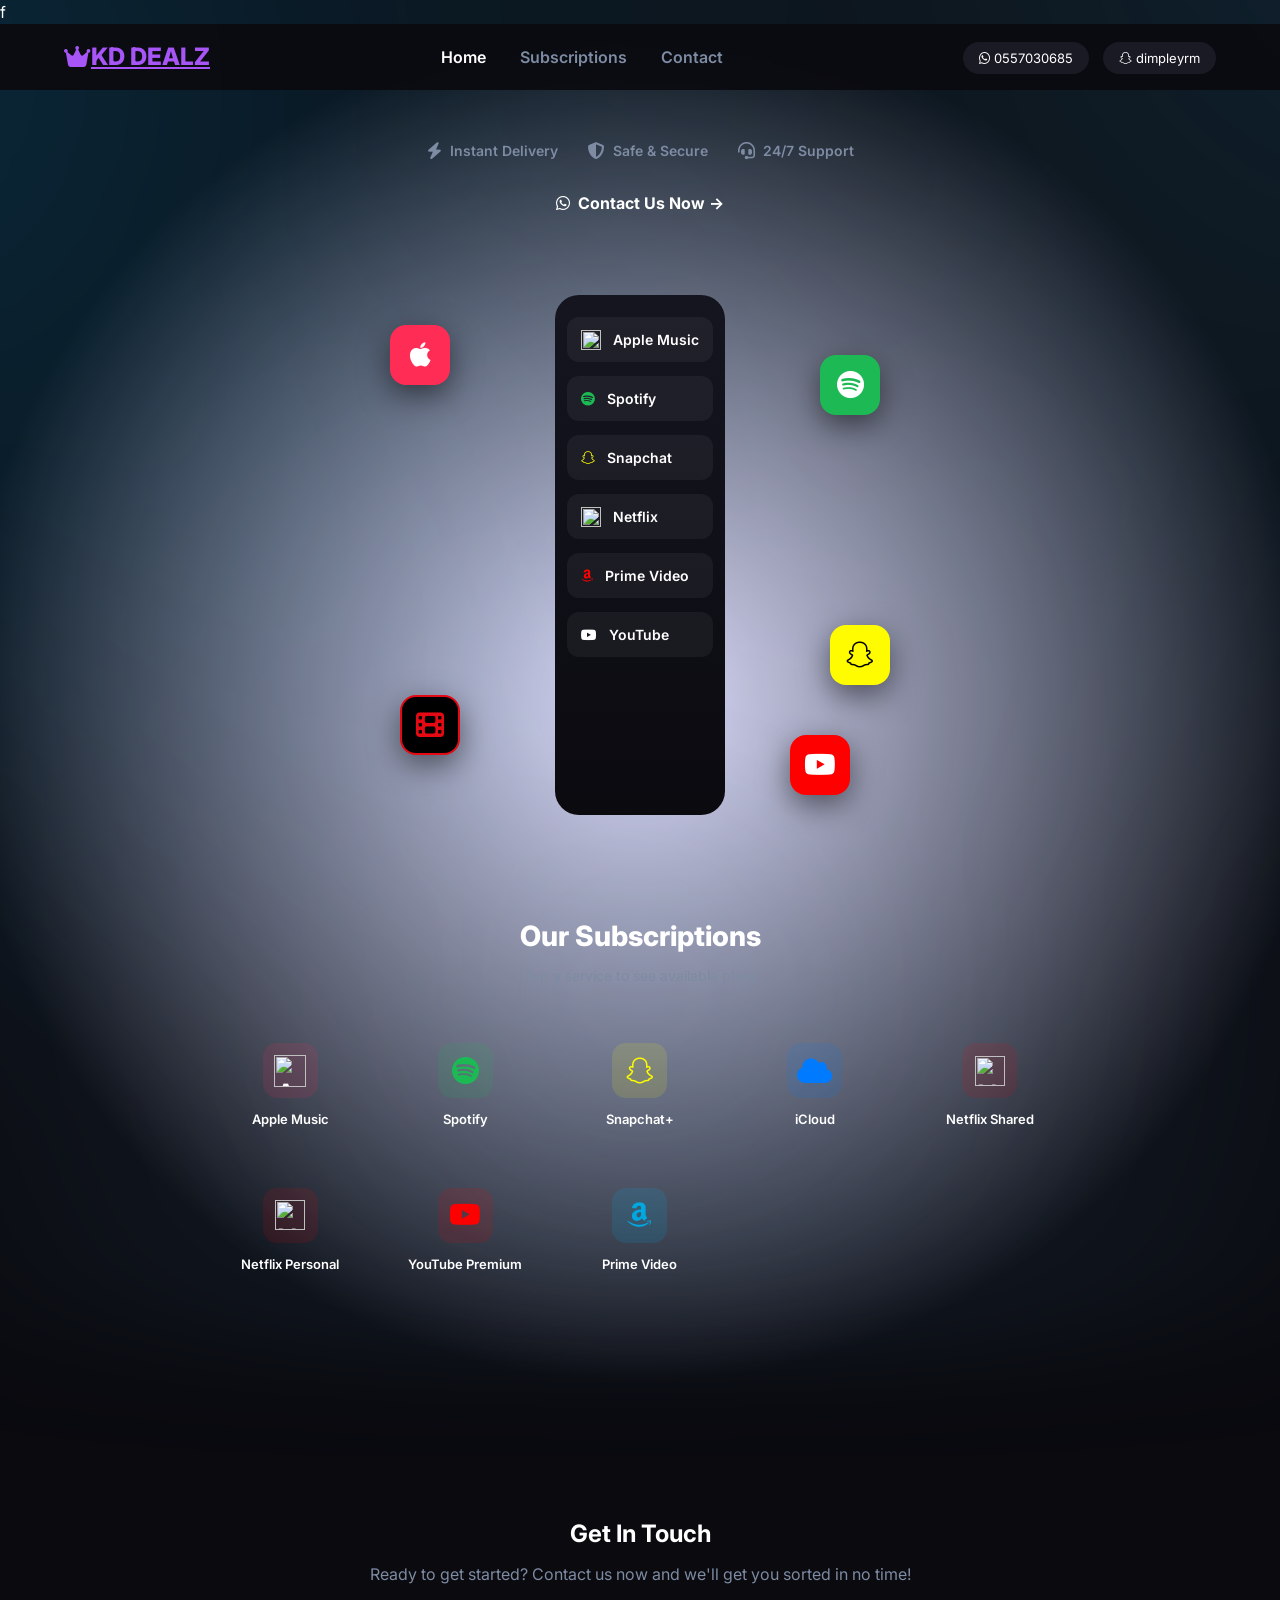
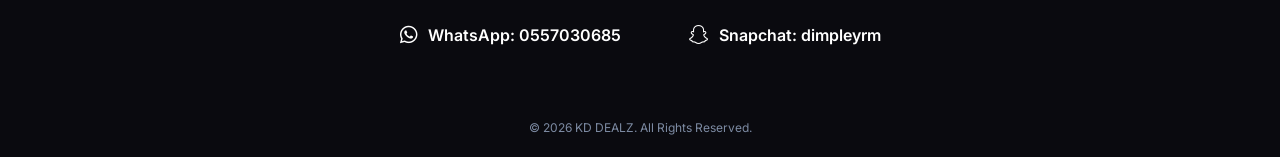
==== commit d4e6e8c4: "Update index.html" ====
--- a/index.html
+++ b/index.html
@@ -1,4 +1,4 @@
-<!DOCTYPE html>
+f<!DOCTYPE html>
 <html lang="en">
 <head>
     <meta charset="UTF-8">
@@ -53,15 +53,31 @@
             <div class="home-float home-float-netflix"><i class="fas fa-film"></i></div>
             <div class="home-float home-float-youtube"><i class="fab fa-youtube"></i></div>
 
-            <!-- Phone -->
-            <div class="home-phone">
-                <div class="home-phone-screen">
-                    <a href="apple-music.html" class="home-app-row"><i class="fab fa-apple"></i> Apple Music</a>
-                    <a href="spotify.html" class="home-app-row"><i class="fab fa-spotify"></i> Spotify</a>
-                    <a href="snapchat.html" class="home-app-row"><i class="fab fa-snapchat"></i> Snapchat</a>
-                    <a href="netflix-shared.html" class="home-app-row"><i class="fas fa-film"></i> Netflix</a>
-                    <a href="youtube.html" class="home-app-row"><i class="fab fa-youtube"></i> YouTube</a>
-                </div>
+          <div class="home-phone-screen">
+    <a href="apple-music.html" class="home-app-row">
+        <img src="https://cdn.simpleicons.org/applemusic/FF2D55" alt="Apple Music" width="20" height="20">
+        Apple Music
+    </a>
+    <a href="spotify.html" class="home-app-row">
+        <i class="fab fa-spotify"></i>
+        Spotify
+    </a>
+    <a href="snapchat.html" class="home-app-row">
+        <i class="fab fa-snapchat"></i>
+        Snapchat
+    </a>
+    <a href="netflix-shared.html" class="home-app-row">
+        <img src="https://cdn.simpleicons.org/netflix/E50914" alt="Netflix" width="20" height="20">
+        Netflix
+    </a>
+    <a href="prime-video.html" class="home-app-row">
+        <i class="fab fa-amazon"></i>
+        Prime Video
+    </a>
+    <a href="youtube.html" class="home-app-row">
+        <i class="fab fa-youtube"></i>
+        YouTube
+    </a>
             </div>
         </div>
     </section>
@@ -122,4 +138,4 @@
 
     <script src="script.js"></script>
 </body>
-</html>+</html>
--- a/style.css
+++ b/style.css
@@ -1,21 +1,24 @@
-/* 1. RESET & VARIABLES */
 :root {
-    --bg-dark: #0a0a0f;
-    --bg-card: #151520;
+    --bg-dark: #04060d;
+    --bg-secondary: #0a0f1a;
     --text-main: #ffffff;
-    --text-muted: #9ca3af;
-    --border-color: #2a2a35;
-    --primary-btn: #8b5cf6;
-    
-    /* Brand Colors */
+    --text-muted: #7d8ba3;
+    --primary: #0ea5e9;
+    --primary-glow: rgba(14, 165, 233, 0.45);
+
+    --glass-bg: rgba(140, 180, 255, 0.05);
+    --glass-bg-hover: rgba(140, 180, 255, 0.09);
+    --glass-border: rgba(140, 180, 255, 0.1);
+    --glass-border-strong: rgba(140, 180, 255, 0.18);
+
     --apple: #ff2d55;
     --spotify: #1db954;
     --snapchat: #fffc00;
     --icloud: #007aff;
     --netflix: #e50914;
     --youtube: #ff0000;
-}
-
+    --prime: #00a8e1;
+}
 * {
     margin: 0;
     padding: 0;
@@ -695,4 +698,23 @@
 .detail-icon-icloud { background: rgba(0, 122, 255, 0.12); color: #007aff; }
 .detail-icon-netflix { background: rgba(229, 9, 20, 0.12); }
 .detail-icon-youtube { background: rgba(255, 0, 0, 0.12); color: #ff0000; }
-.detail-icon-prime { background: rgba(0, 168, 225, 0.15); color: #00A8E1; }+.detail-icon-prime { background: rgba(0, 168, 225, 0.15); color: #00A8E1; }
+body::before {
+    content: '';
+    position: fixed;
+    inset: -50%;
+    z-index: -1;
+    background:
+        radial-gradient(circle at 20% 30%, rgba(14, 165, 233, 0.20), transparent 42%),
+        radial-gradient(circle at 80% 20%, rgba(56, 189, 248, 0.14), transparent 42%),
+        radial-gradient(circle at 50% 80%, rgba(99, 179, 237, 0.14), transparent 45%);
+    animation: auroraShift 25s ease-in-out infinite alternate;
+    filter: blur(60px);
+    pointer-events: none;
+}
+
+@keyframes auroraShift {
+    0%   { transform: translate(0, 0) scale(1); }
+    50%  { transform: translate(3%, -3%) scale(1.08); }
+    100% { transform: translate(-3%, 3%) scale(1); }
+}
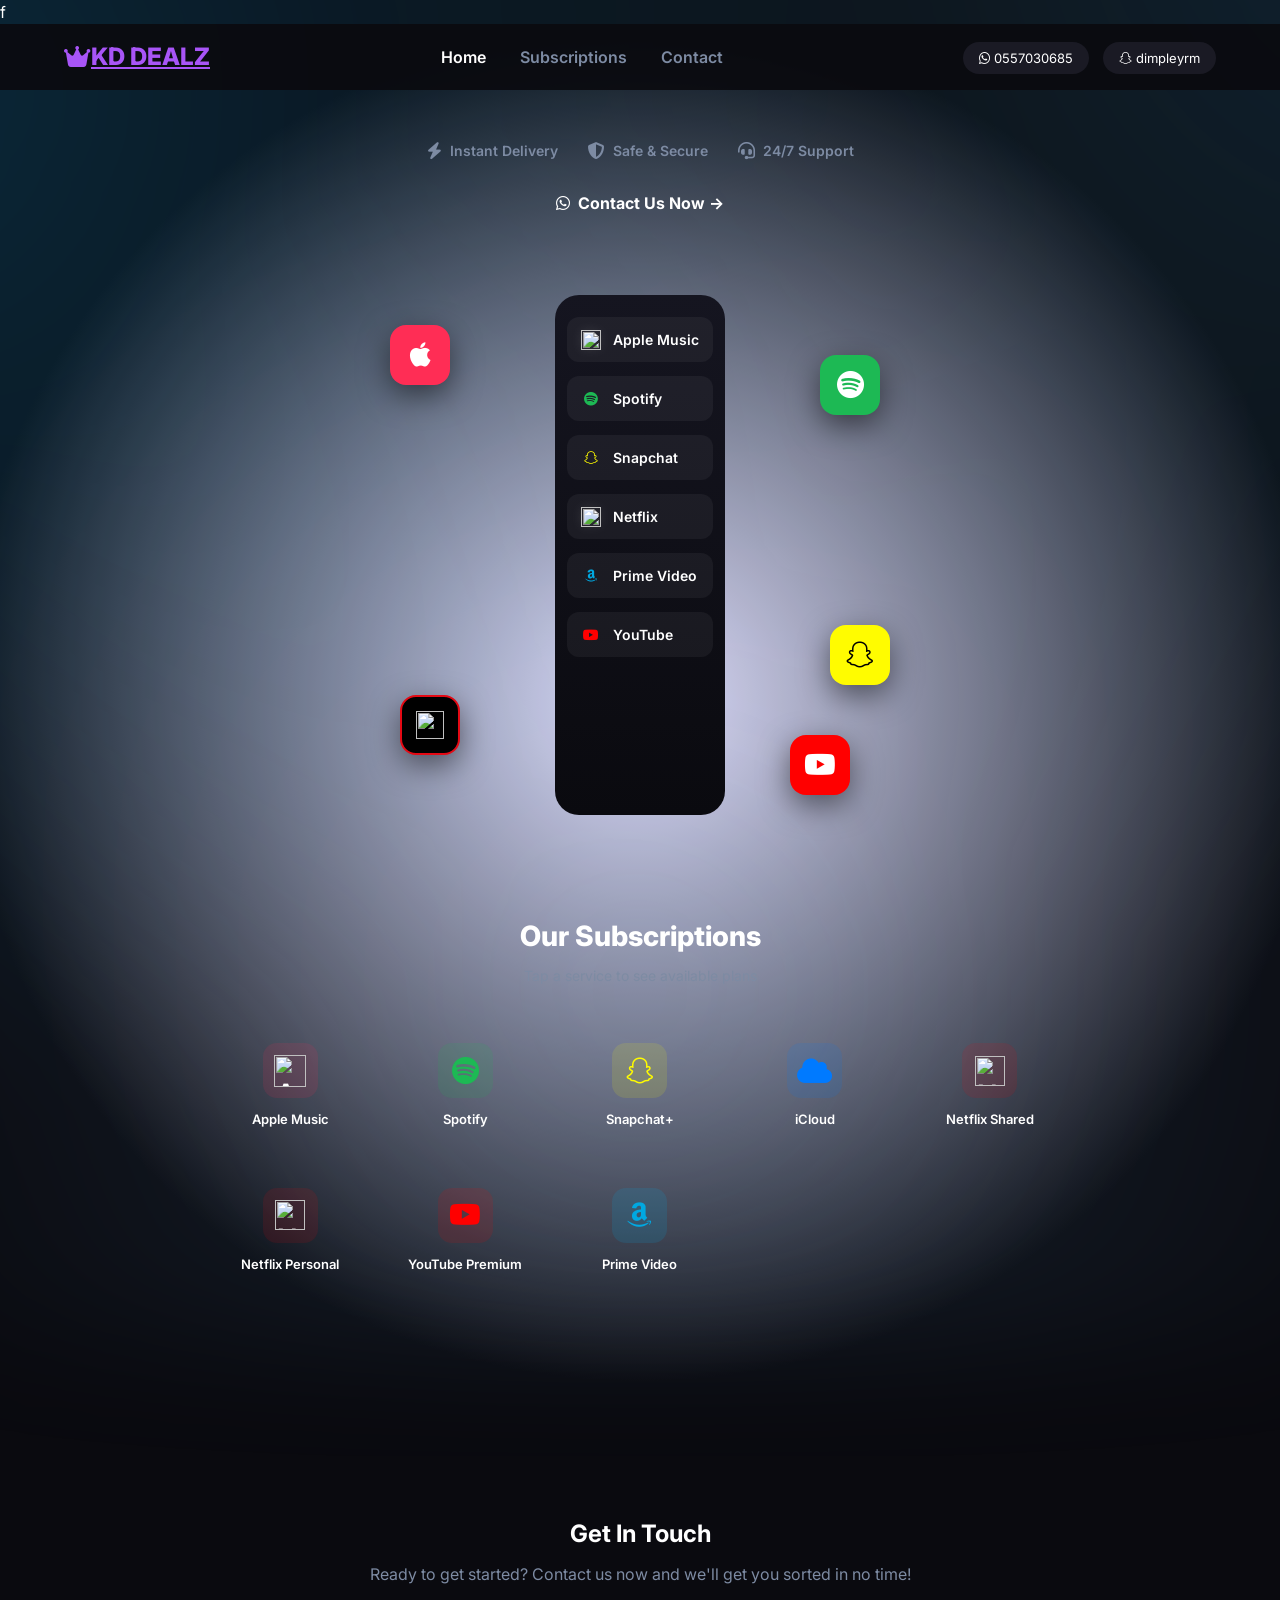
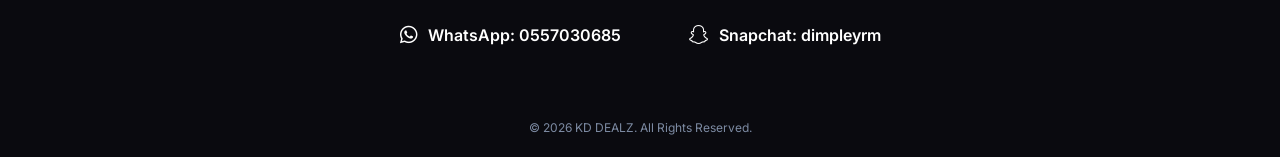
==== commit de55cff3: "Fix HTML formatting and structure" ====
--- a/index.html
+++ b/index.html
@@ -50,7 +50,7 @@
             <div class="home-float home-float-apple"><i class="fab fa-apple"></i></div>
             <div class="home-float home-float-spotify"><i class="fab fa-spotify"></i></div>
             <div class="home-float home-float-snapchat"><i class="fab fa-snapchat"></i></div>
-            <div class="home-float home-float-netflix"><i class="fas fa-film"></i></div>
+            <div class="home-float home-float-netflix"><img src="https://cdn.simpleicons.org/netflix/E50914" alt="Netflix" width="28" height="28"></div>
             <div class="home-float home-float-youtube"><i class="fab fa-youtube"></i></div>
 
           <div class="home-phone-screen">
--- a/style.css
+++ b/style.css
@@ -718,3 +718,23 @@
     50%  { transform: translate(3%, -3%) scale(1.08); }
     100% { transform: translate(-3%, 3%) scale(1); }
 }
+
+/* --- App row icons (images + FontAwesome) --- */
+.home-app-row img {
+    filter: drop-shadow(0 0 6px rgba(255, 255, 255, 0.1));
+    flex-shrink: 0;
+}
+
+.home-app-row i {
+    width: 20px;
+    text-align: center;
+    flex-shrink: 0;
+}
+
+/* Row color for each service (for the icons) */
+.home-app-row:nth-child(1) i { color: #ff2d55; }   /* Apple Music */
+.home-app-row:nth-child(2) i { color: #1db954; }   /* Spotify */
+.home-app-row:nth-child(3) i { color: #fffc00; }   /* Snapchat */
+.home-app-row:nth-child(4) i { color: #e50914; }   /* Netflix */
+.home-app-row:nth-child(5) i { color: #00a8e1; }   /* Prime Video */
+.home-app-row:nth-child(6) i { color: #ff0000; }   /* YouTube */
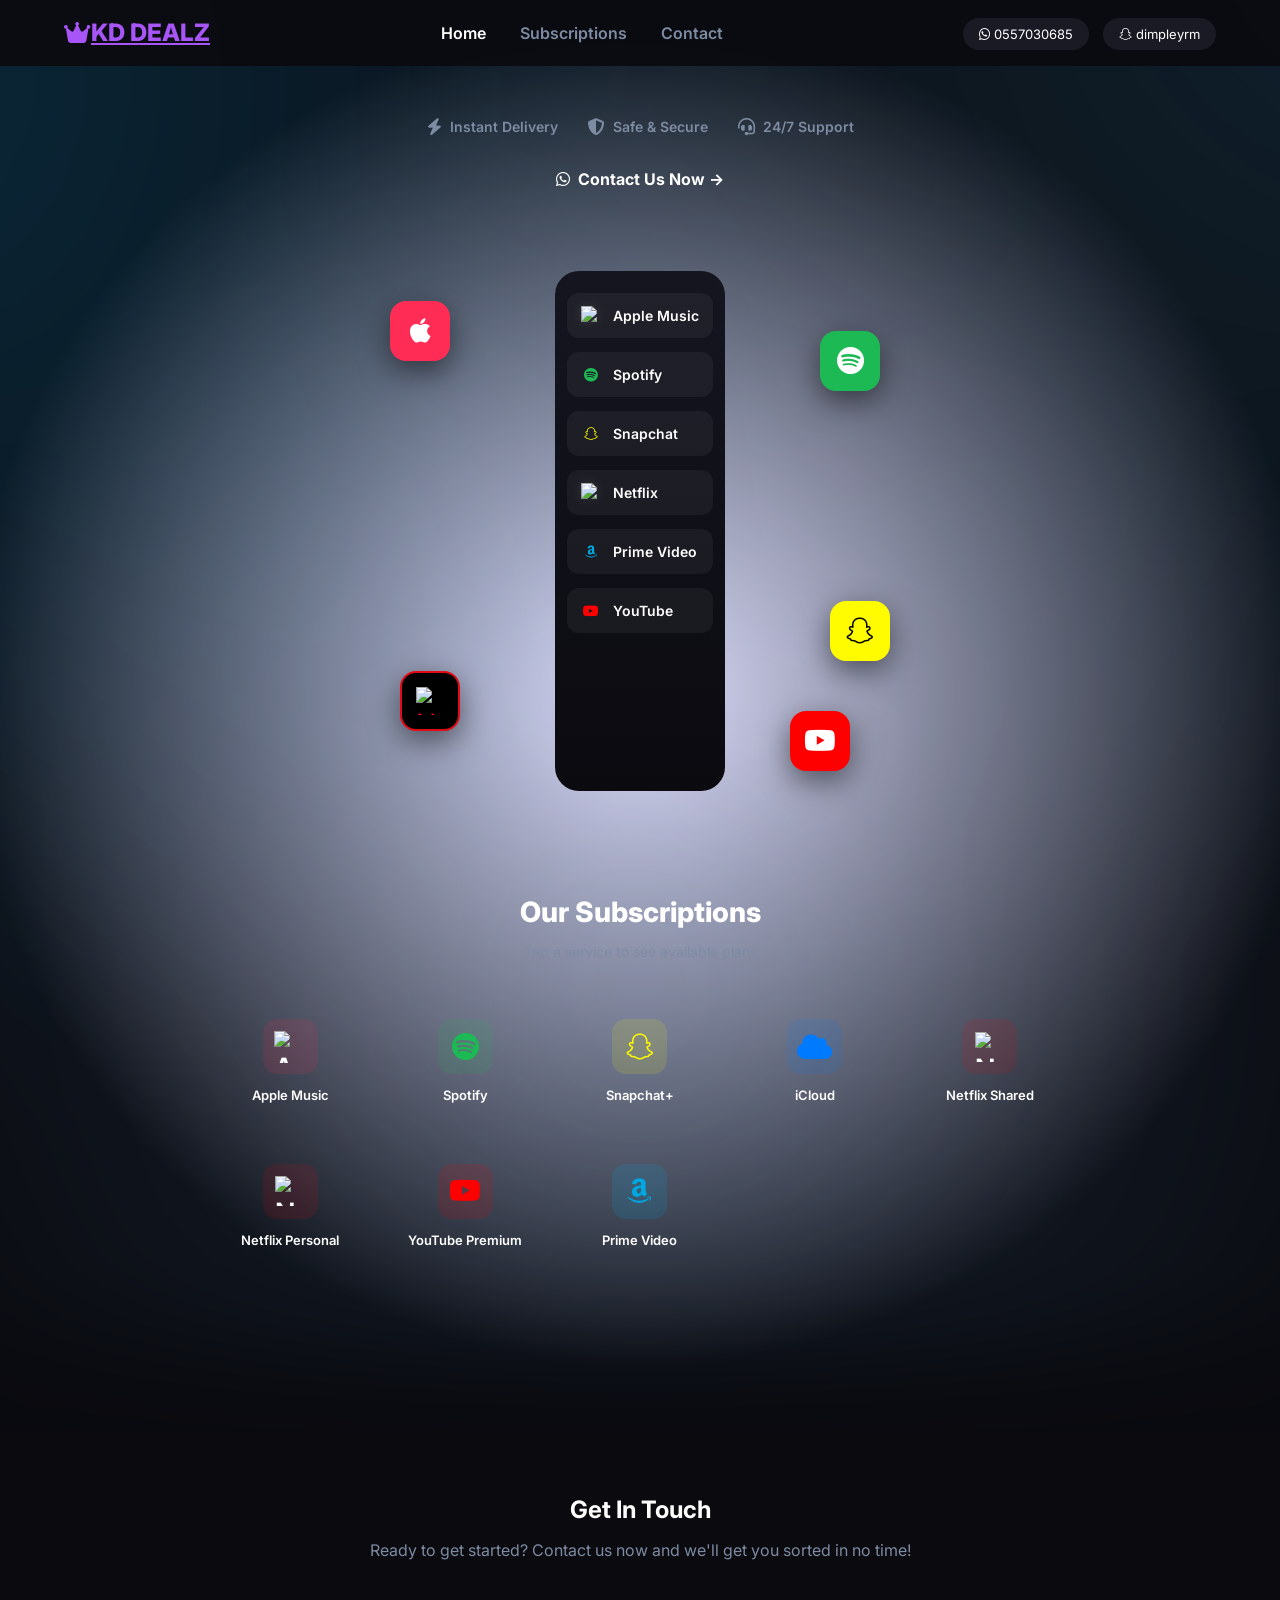
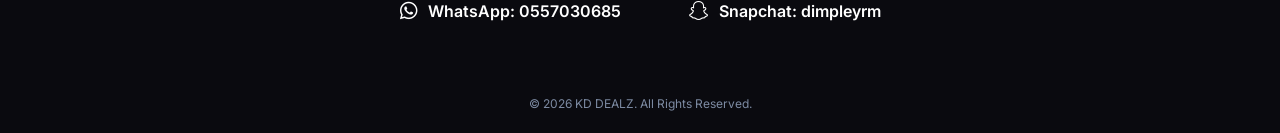
==== commit 94d48483: "Fix HTML formatting and structure" ====
--- a/index.html
+++ b/index.html
@@ -1,4 +1,4 @@
-f<!DOCTYPE html>
+<!DOCTYPE html>
 <html lang="en">
 <head>
     <meta charset="UTF-8">
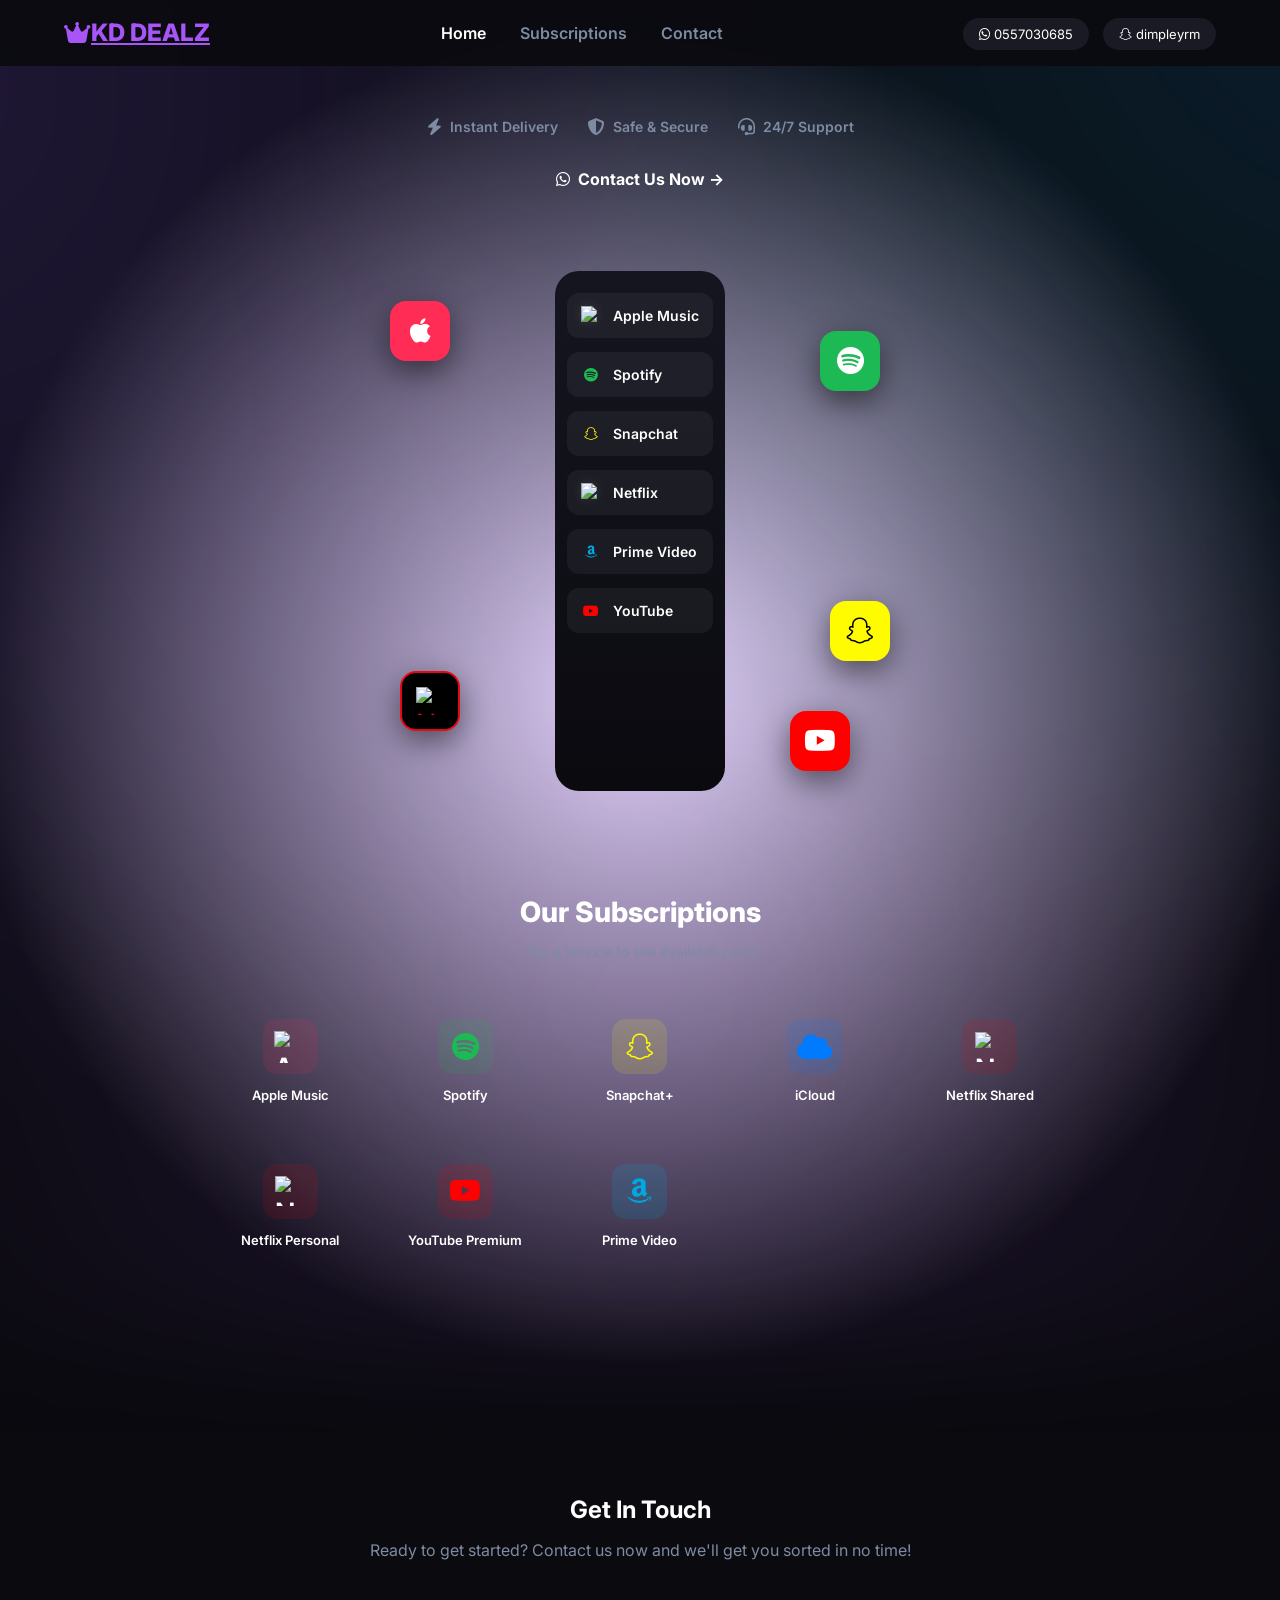
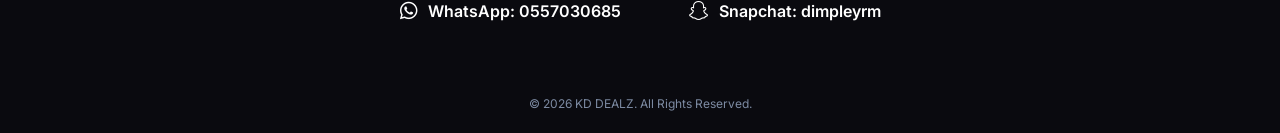
==== commit 14dd6a7f: "Update index.html" ====
--- a/index.html
+++ b/index.html
@@ -7,7 +7,7 @@
     <meta name="description" content="Get Apple Music, Spotify, Netflix, YouTube Premium, Snapchat+ and more at unbeatable prices. Instant delivery, safe & secure.">
     <link rel="stylesheet" href="style.css">
     <link rel="stylesheet" href="https://cdnjs.cloudflare.com/ajax/libs/font-awesome/6.4.0/css/all.min.css">
-    <link href="https://fonts.googleapis.com/css2?family=Inter:wght@400;600;700;800&display=swap" rel="stylesheet">
+    <link href="https://fonts.googleapis.com/css2?family=Finger+Paint&family=Inter:wght@400;600;700;800&display=swap" rel="stylesheet">
 </head>
 <body class="home-page">
 
--- a/style.css
+++ b/style.css
@@ -1,6 +1,6 @@
 :root {
-    --bg-dark: #04060d;
-    --bg-secondary: #0a0f1a;
+    --bg-dark: #12141c;
+    --bg-secondary: #1a1d28;
     --text-main: #ffffff;
     --text-muted: #7d8ba3;
     --primary: #0ea5e9;
@@ -705,20 +705,13 @@
     inset: -50%;
     z-index: -1;
     background:
-        radial-gradient(circle at 20% 30%, rgba(14, 165, 233, 0.20), transparent 42%),
-        radial-gradient(circle at 80% 20%, rgba(56, 189, 248, 0.14), transparent 42%),
-        radial-gradient(circle at 50% 80%, rgba(99, 179, 237, 0.14), transparent 45%);
+        radial-gradient(circle at 20% 30%, rgba(139, 92, 246, 0.18), transparent 42%),
+        radial-gradient(circle at 80% 20%, rgba(14, 165, 233, 0.14), transparent 42%),
+        radial-gradient(circle at 50% 80%, rgba(168, 85, 247, 0.14), transparent 45%);
     animation: auroraShift 25s ease-in-out infinite alternate;
     filter: blur(60px);
     pointer-events: none;
 }
-
-@keyframes auroraShift {
-    0%   { transform: translate(0, 0) scale(1); }
-    50%  { transform: translate(3%, -3%) scale(1.08); }
-    100% { transform: translate(-3%, 3%) scale(1); }
-}
-
 /* --- App row icons (images + FontAwesome) --- */
 .home-app-row img {
     filter: drop-shadow(0 0 6px rgba(255, 255, 255, 0.1));
